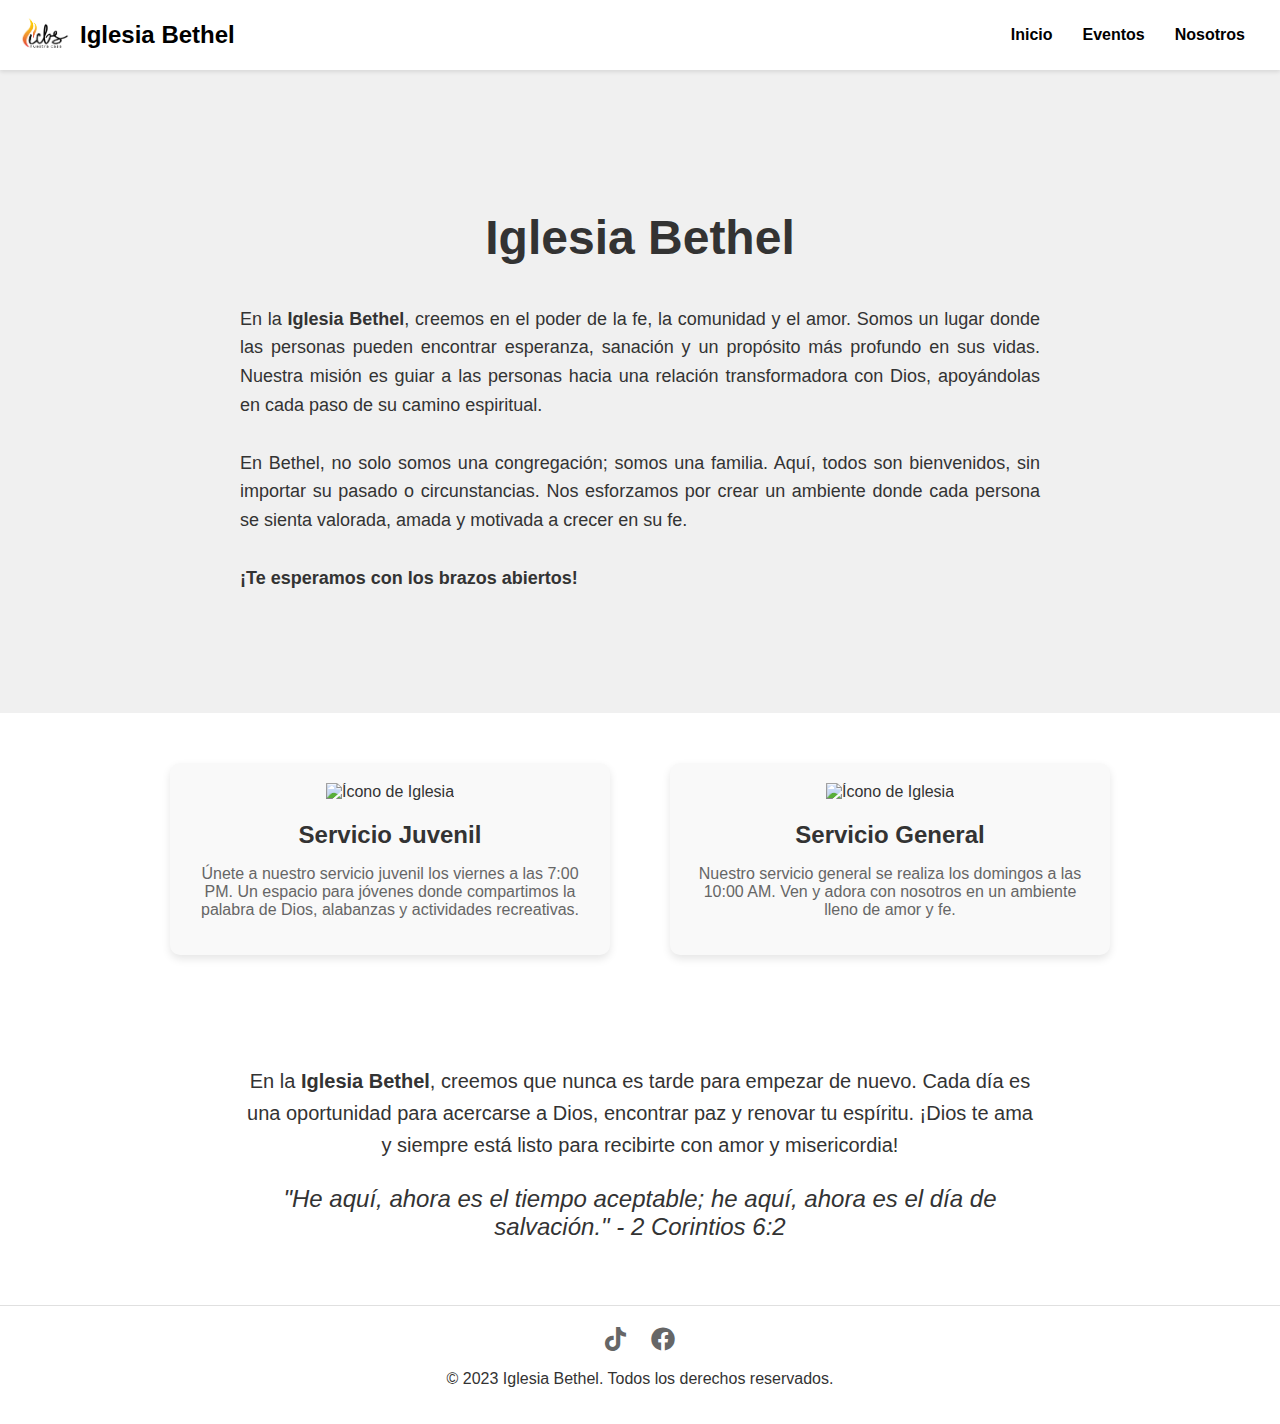
==== index.html @ 3f01269f "Add files via upload" ====
<!DOCTYPE html>
<html lang="es">
<head>
    <meta charset="UTF-8">
    <meta name="viewport" content="width=device-width, initial-scale=1.0">
    <title>Iglesia Bethel</title>
    <link rel="stylesheet" href="style.css">
    <!-- Iconos de redes sociales y hamburguesa -->
    <link rel="stylesheet" href="https://cdnjs.cloudflare.com/ajax/libs/font-awesome/6.0.0/css/all.min.css">
</head>
<body>
    <!-- Encabezado -->
    <header>
        <div class="logo-container">
            <img src="LOGO-SABANAGRANDE.png" alt="Logo Iglesia Bethel" class="logo">
            <h1>Iglesia Bethel</h1>
        </div>
        <!-- Ícono de hamburguesa para móviles -->
        <div class="hamburger" id="hamburger">
            <i class="fas fa-bars"></i>
        </div>
        <!-- Menú -->
        <nav id="nav-menu">
            <ul>
                <li><a href="#inicio">Inicio</a></li>
                <li><a href="#eventos">Eventos</a></li>
                <li><a href="#nosotros">Nosotros</a></li>
            </ul>
        </nav>
    </header>

    <!-- Sección de Inicio -->
    <section id="inicio" class="hero">
        <h2 class="animated-title">Iglesia Bethel</h2>
        <p class="inspirational-text">
            En la <strong>Iglesia Bethel</strong>, creemos en el poder de la fe, la comunidad y el amor. Somos un lugar donde las personas pueden encontrar esperanza, sanación y un propósito más profundo en sus vidas. Nuestra misión es guiar a las personas hacia una relación transformadora con Dios, apoyándolas en cada paso de su camino espiritual.
            <br><br>
            En Bethel, no solo somos una congregación; somos una familia. Aquí, todos son bienvenidos, sin importar su pasado o circunstancias. Nos esforzamos por crear un ambiente donde cada persona se sienta valorada, amada y motivada a crecer en su fe.
            <br><br>
            <strong>¡Te esperamos con los brazos abiertos!</strong>
        </p>
    </section>

    <!-- Sección de Servicios -->
    <section id="servicios">
        <div class="service-box">
            <div class="service">
                <img src="https://cdn-icons-png.flaticon.com/512/619/619153.png" alt="Ícono de Iglesia" class="service-icon">
                <h3>Servicio Juvenil</h3>
                <p>Únete a nuestro servicio juvenil los viernes a las 7:00 PM. Un espacio para jóvenes donde compartimos la palabra de Dios, alabanzas y actividades recreativas.</p>
            </div>
            <div class="service">
                <img src="https://cdn-icons-png.flaticon.com/512/619/619153.png" alt="Ícono de Iglesia" class="service-icon">
                <h3>Servicio General</h3>
                <p>Nuestro servicio general se realiza los domingos a las 10:00 AM. Ven y adora con nosotros en un ambiente lleno de amor y fe.</p>
            </div>
        </div>
    </section>

    <!-- Sección de Mensaje y Versículo -->
    <section id="mensaje-versiculo">
        <div class="message-container">
            <p class="beautiful-message">
                En la <strong>Iglesia Bethel</strong>, creemos que nunca es tarde para empezar de nuevo. Cada día es una oportunidad para acercarse a Dios, encontrar paz y renovar tu espíritu. ¡Dios te ama y siempre está listo para recibirte con amor y misericordia!
            </p>
            <p class="bible-verse">
                "He aquí, ahora es el tiempo aceptable; he aquí, ahora es el día de salvación." - 2 Corintios 6:2
            </p>
        </div>
    </section>

    <!-- Pie de Página -->
    <footer>
        <div class="social-icons">
            <a href="https://tiktok.com" target="_blank"><i class="fab fa-tiktok"></i></a>
            <a href="https://facebook.com" target="_blank"><i class="fab fa-facebook"></i></a>
        </div>
        <p>&copy; 2023 Iglesia Bethel. Todos los derechos reservados.</p>
    </footer>

    <script src="script.js"></script>
</body>
</html>
---- style.css ----
/* Estilos generales */
body {
    font-family: Arial, sans-serif;
    margin: 0;
    padding: 0;
    background-color: #ffffff; /* Fondo blanco */
    color: #333;
}

header {
    background-color: #ffffff;
    color: #000;
    padding: 10px 20px;
    display: flex;
    justify-content: space-between;
    align-items: center;
    box-shadow: 0 2px 4px rgba(0, 0, 0, 0.1);
    position: relative;
}

.logo-container {
    display: flex;
    align-items: center;
}

.logo {
    width: 50px;
    height: 50px;
    margin-right: 10px;
}

header h1 {
    font-size: 24px;
    margin: 0;
}

/* Menú hamburguesa */
.hamburger {
    display: none; /* Oculto por defecto */
    font-size: 24px;
    cursor: pointer;
}

nav ul {
    list-style: none;
    padding: 0;
    margin: 0;
    display: flex;
}

nav ul li {
    margin: 0 15px;
}

nav ul li a {
    color: #000;
    text-decoration: none;
    font-weight: bold;
}

.hero {
    text-align: center;
    padding: 100px 20px;
    background-color: #f0f0f0; /* Fondo gris claro */
    color: #333;
}

.animated-title {
    font-size: 48px;
    animation: fadeIn 2s ease-in-out;
}

@keyframes fadeIn {
    from {
        opacity: 0;
        transform: translateY(-20px);
    }
    to {
        opacity: 1;
        transform: translateY(0);
    }
}

.inspirational-text {
    font-size: 18px;
    line-height: 1.6;
    max-width: 800px;
    margin: 20px auto;
    padding: 0 20px;
    color: #333;
    text-align: justify;
}

#servicios {
    padding: 40px 20px;
    background-color: #ffffff;
}

.service-box {
    display: flex;
    justify-content: space-around;
    max-width: 1000px;
    margin: 0 auto;
    flex-wrap: wrap; /* Para que los servicios se ajusten en pantallas pequeñas */
}

.service {
    text-align: center;
    max-width: 400px;
    background-color: #f9f9f9; /* Fondo más claro */
    padding: 20px;
    border-radius: 10px;
    box-shadow: 0 4px 8px rgba(0, 0, 0, 0.1);
    margin: 10px;
    flex: 1 1 300px; /* Flexbox para hacerlo responsive */
}

.service-icon {
    width: 80px;
    height: 80px;
    margin-bottom: 10px;
}

.service h3 {
    font-size: 24px;
    margin: 10px 0;
}

.service p {
    font-size: 16px;
    color: #666;
}

#mensaje-versiculo {
    text-align: center;
    padding: 40px 20px;
    background-color: #ffffff; /* Fondo blanco */
}

.message-container {
    max-width: 800px;
    margin: 0 auto;
}

.beautiful-message {
    font-size: 20px;
    line-height: 1.6;
    color: #333;
    margin-bottom: 20px;
}

.bible-verse {
    font-size: 24px;
    font-style: italic;
    color: #333; /* Color gris oscuro */
}

footer {
    background-color: #ffffff; /* Fondo blanco */
    color: #333;
    text-align: center;
    padding: 20px 0;
    border-top: 1px solid #e0e0e0; /* Borde superior */
}

.social-icons {
    margin-bottom: 10px;
}

.social-icons a {
    color: #666; /* Color gris para los íconos */
    font-size: 24px;
    margin: 0 10px;
    transition: color 0.3s ease;
}

.social-icons a:hover {
    color: #000; /* Color negro al pasar el mouse */
}

/* Media Queries para Responsive Design */
@media (max-width: 768px) {
    .hamburger {
        display: block; /* Mostrar ícono de hamburguesa */
    }

    nav {
        display: none; /* Ocultar menú por defecto en móviles */
        position: absolute;
        top: 100%;
        left: 0;
        width: 100%;
        background-color: #ffffff;
        box-shadow: 0 4px 8px rgba(0, 0, 0, 0.1);
    }

    nav.active {
        display: block; /* Mostrar menú cuando está activo */
    }

    nav ul {
        flex-direction: column;
    }

    nav ul li {
        margin: 10px 0;
        text-align: center;
    }

    .hero {
        padding: 60px 20px;
    }

    .animated-title {
        font-size: 36px;
    }

    .inspir
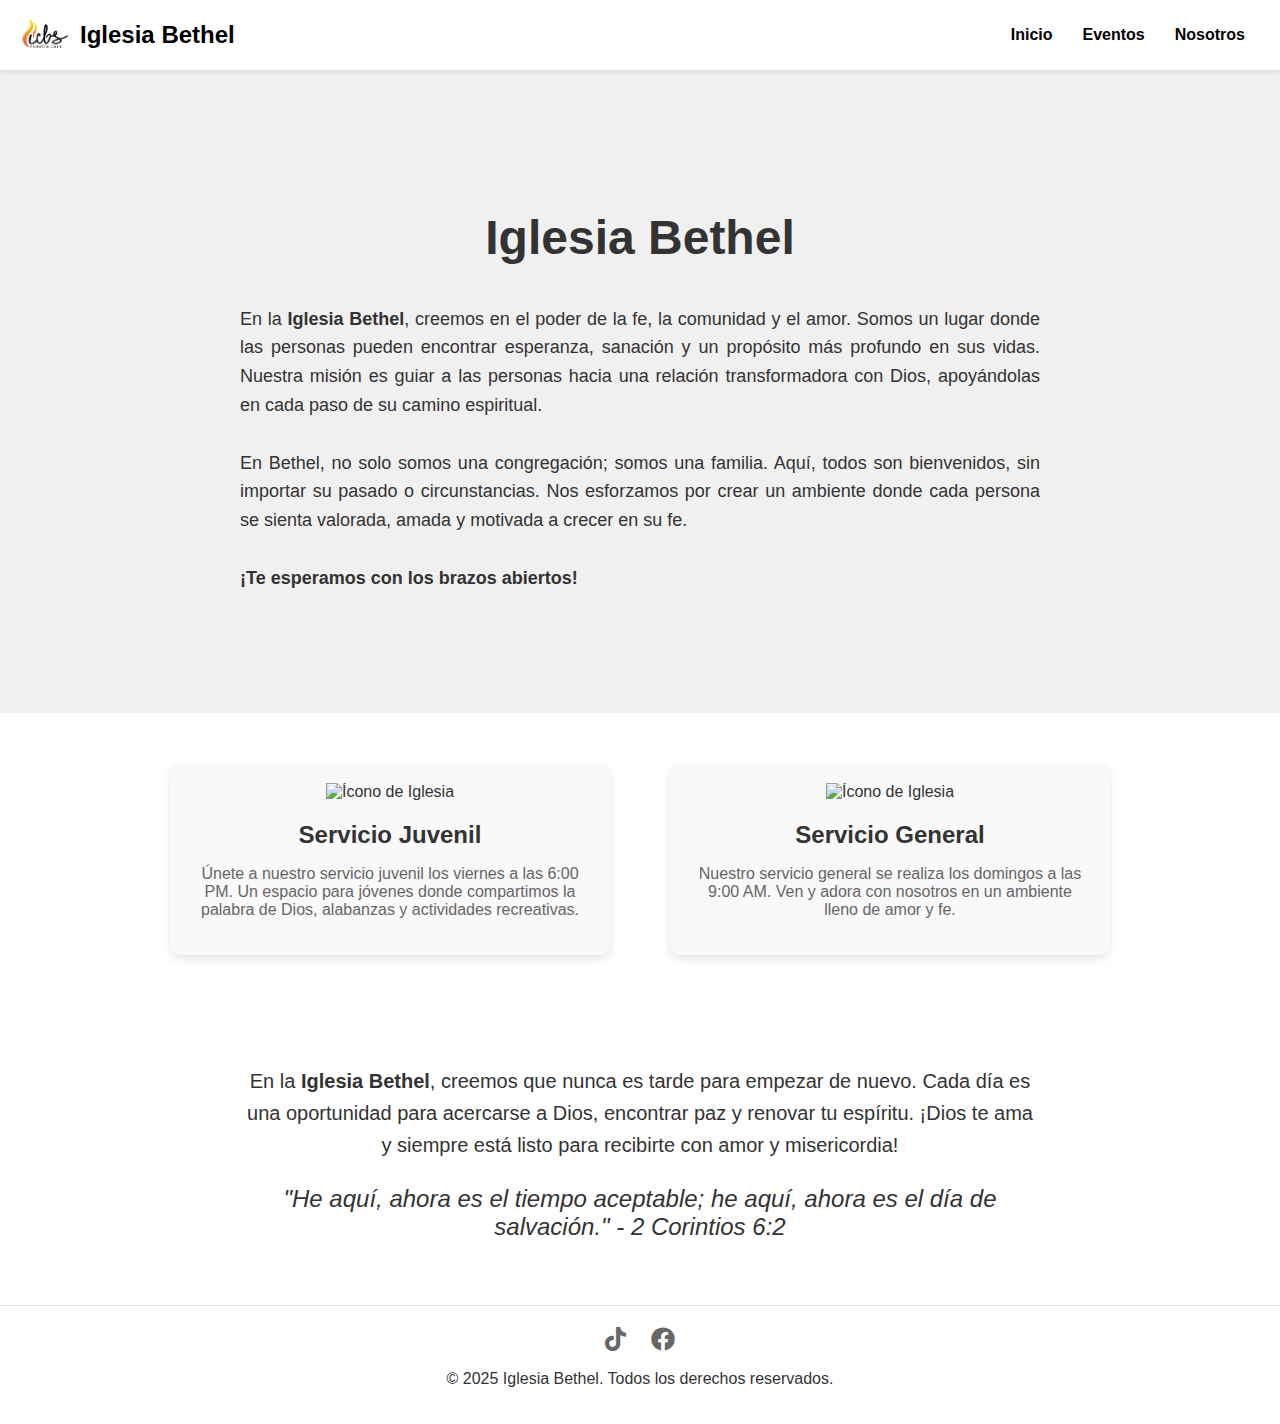
==== commit 32c15a41: "Add files via upload" ====
--- a/index.html
+++ b/index.html
@@ -47,12 +47,12 @@
             <div class="service">
                 <img src="https://cdn-icons-png.flaticon.com/512/619/619153.png" alt="Ícono de Iglesia" class="service-icon">
                 <h3>Servicio Juvenil</h3>
-                <p>Únete a nuestro servicio juvenil los viernes a las 7:00 PM. Un espacio para jóvenes donde compartimos la palabra de Dios, alabanzas y actividades recreativas.</p>
+                <p>Únete a nuestro servicio juvenil los viernes a las 6:00 PM. Un espacio para jóvenes donde compartimos la palabra de Dios, alabanzas y actividades recreativas.</p>
             </div>
             <div class="service">
                 <img src="https://cdn-icons-png.flaticon.com/512/619/619153.png" alt="Ícono de Iglesia" class="service-icon">
                 <h3>Servicio General</h3>
-                <p>Nuestro servicio general se realiza los domingos a las 10:00 AM. Ven y adora con nosotros en un ambiente lleno de amor y fe.</p>
+                <p>Nuestro servicio general se realiza los domingos a las 9:00 AM. Ven y adora con nosotros en un ambiente lleno de amor y fe.</p>
             </div>
         </div>
     </section>
@@ -75,7 +75,7 @@
             <a href="https://tiktok.com" target="_blank"><i class="fab fa-tiktok"></i></a>
             <a href="https://facebook.com" target="_blank"><i class="fab fa-facebook"></i></a>
         </div>
-        <p>&copy; 2023 Iglesia Bethel. Todos los derechos reservados.</p>
+        <p>&copy; 2025 Iglesia Bethel. Todos los derechos reservados.</p>
     </footer>
 
     <script src="script.js"></script>
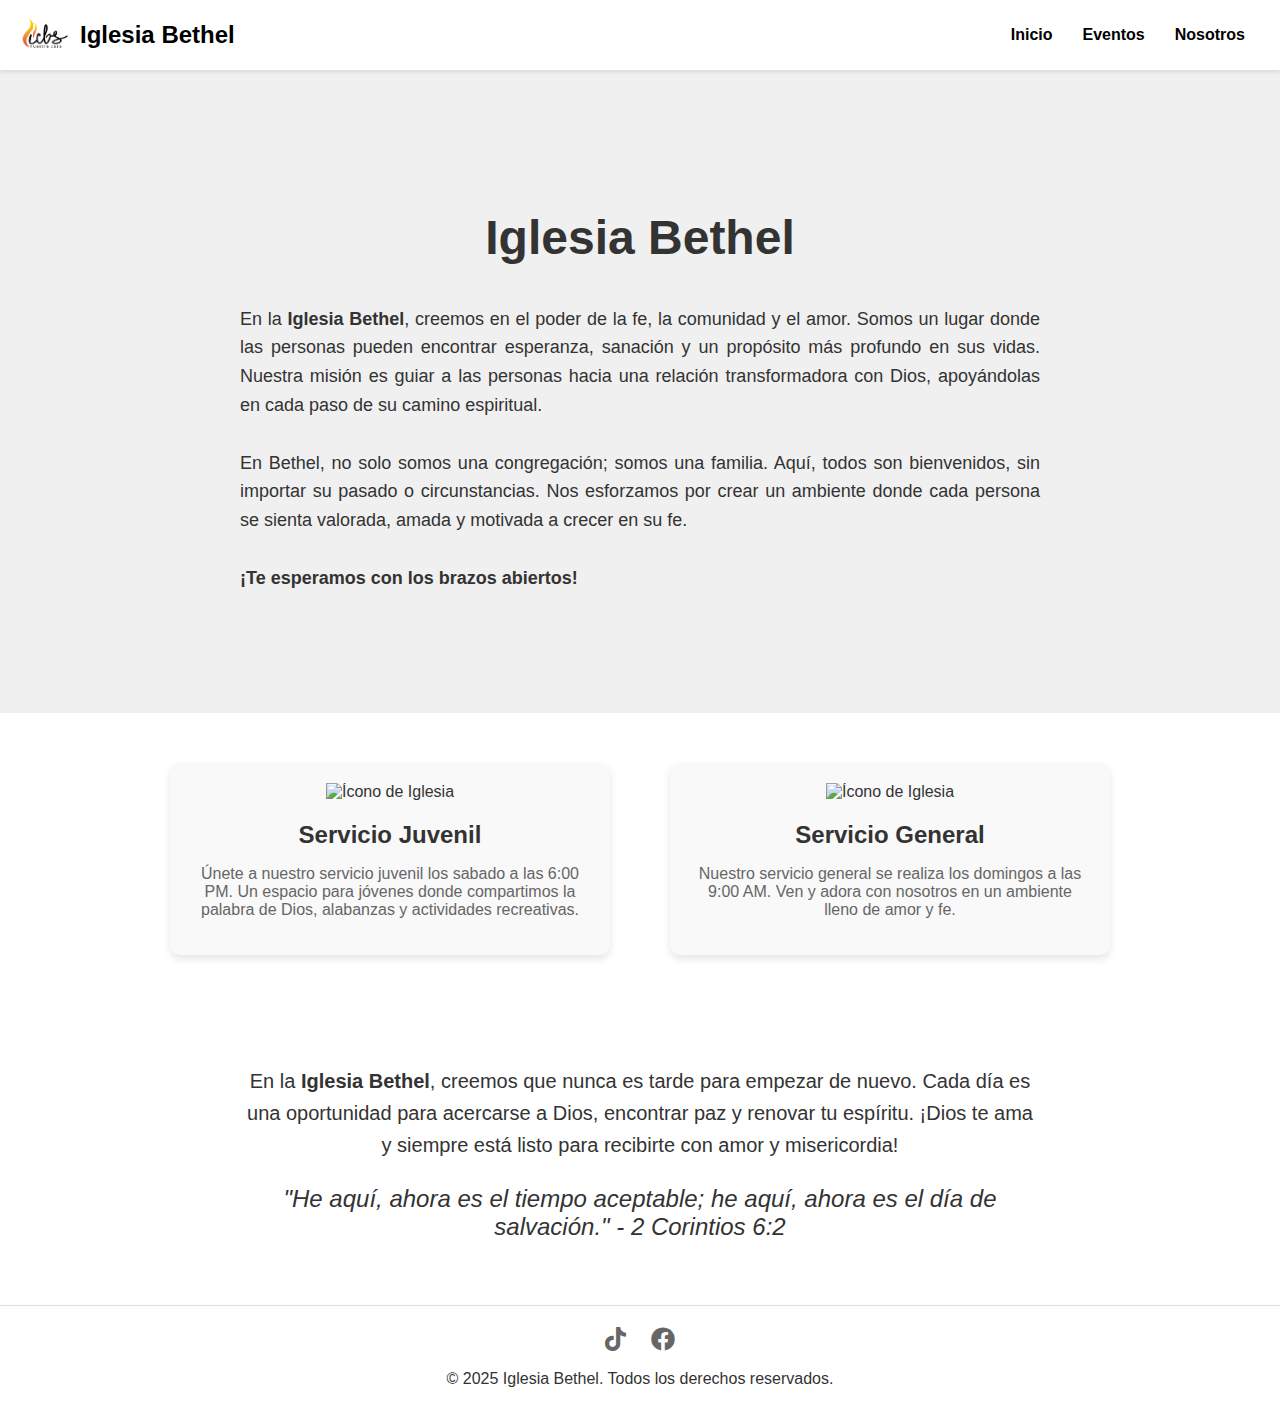
==== commit 57416995: "Add files via upload" ====
--- a/index.html
+++ b/index.html
@@ -47,7 +47,7 @@
             <div class="service">
                 <img src="https://cdn-icons-png.flaticon.com/512/619/619153.png" alt="Ícono de Iglesia" class="service-icon">
                 <h3>Servicio Juvenil</h3>
-                <p>Únete a nuestro servicio juvenil los viernes a las 6:00 PM. Un espacio para jóvenes donde compartimos la palabra de Dios, alabanzas y actividades recreativas.</p>
+                <p>Únete a nuestro servicio juvenil los sabado a las 6:00 PM. Un espacio para jóvenes donde compartimos la palabra de Dios, alabanzas y actividades recreativas.</p>
             </div>
             <div class="service">
                 <img src="https://cdn-icons-png.flaticon.com/512/619/619153.png" alt="Ícono de Iglesia" class="service-icon">
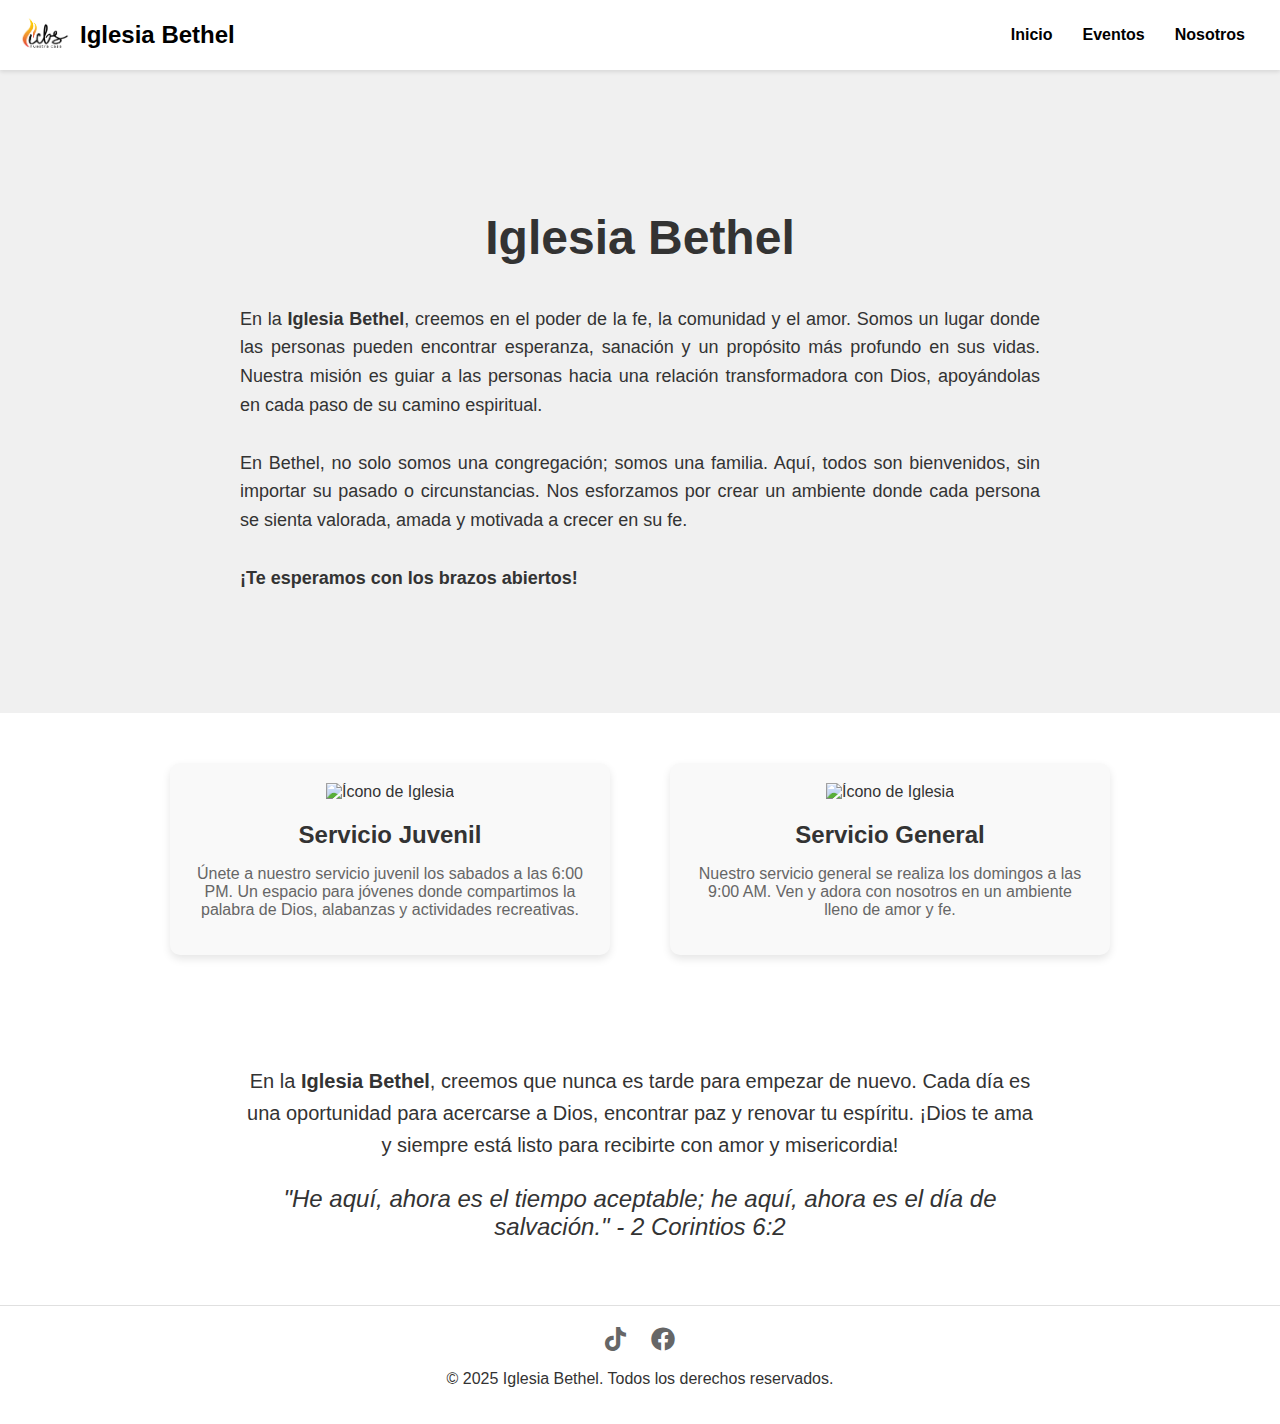
==== commit d832190a: "Add files via upload" ====
--- a/index.html
+++ b/index.html
@@ -47,7 +47,7 @@
             <div class="service">
                 <img src="https://cdn-icons-png.flaticon.com/512/619/619153.png" alt="Ícono de Iglesia" class="service-icon">
                 <h3>Servicio Juvenil</h3>
-                <p>Únete a nuestro servicio juvenil los sabado a las 6:00 PM. Un espacio para jóvenes donde compartimos la palabra de Dios, alabanzas y actividades recreativas.</p>
+                <p>Únete a nuestro servicio juvenil los sabados a las 6:00 PM. Un espacio para jóvenes donde compartimos la palabra de Dios, alabanzas y actividades recreativas.</p>
             </div>
             <div class="service">
                 <img src="https://cdn-icons-png.flaticon.com/512/619/619153.png" alt="Ícono de Iglesia" class="service-icon">
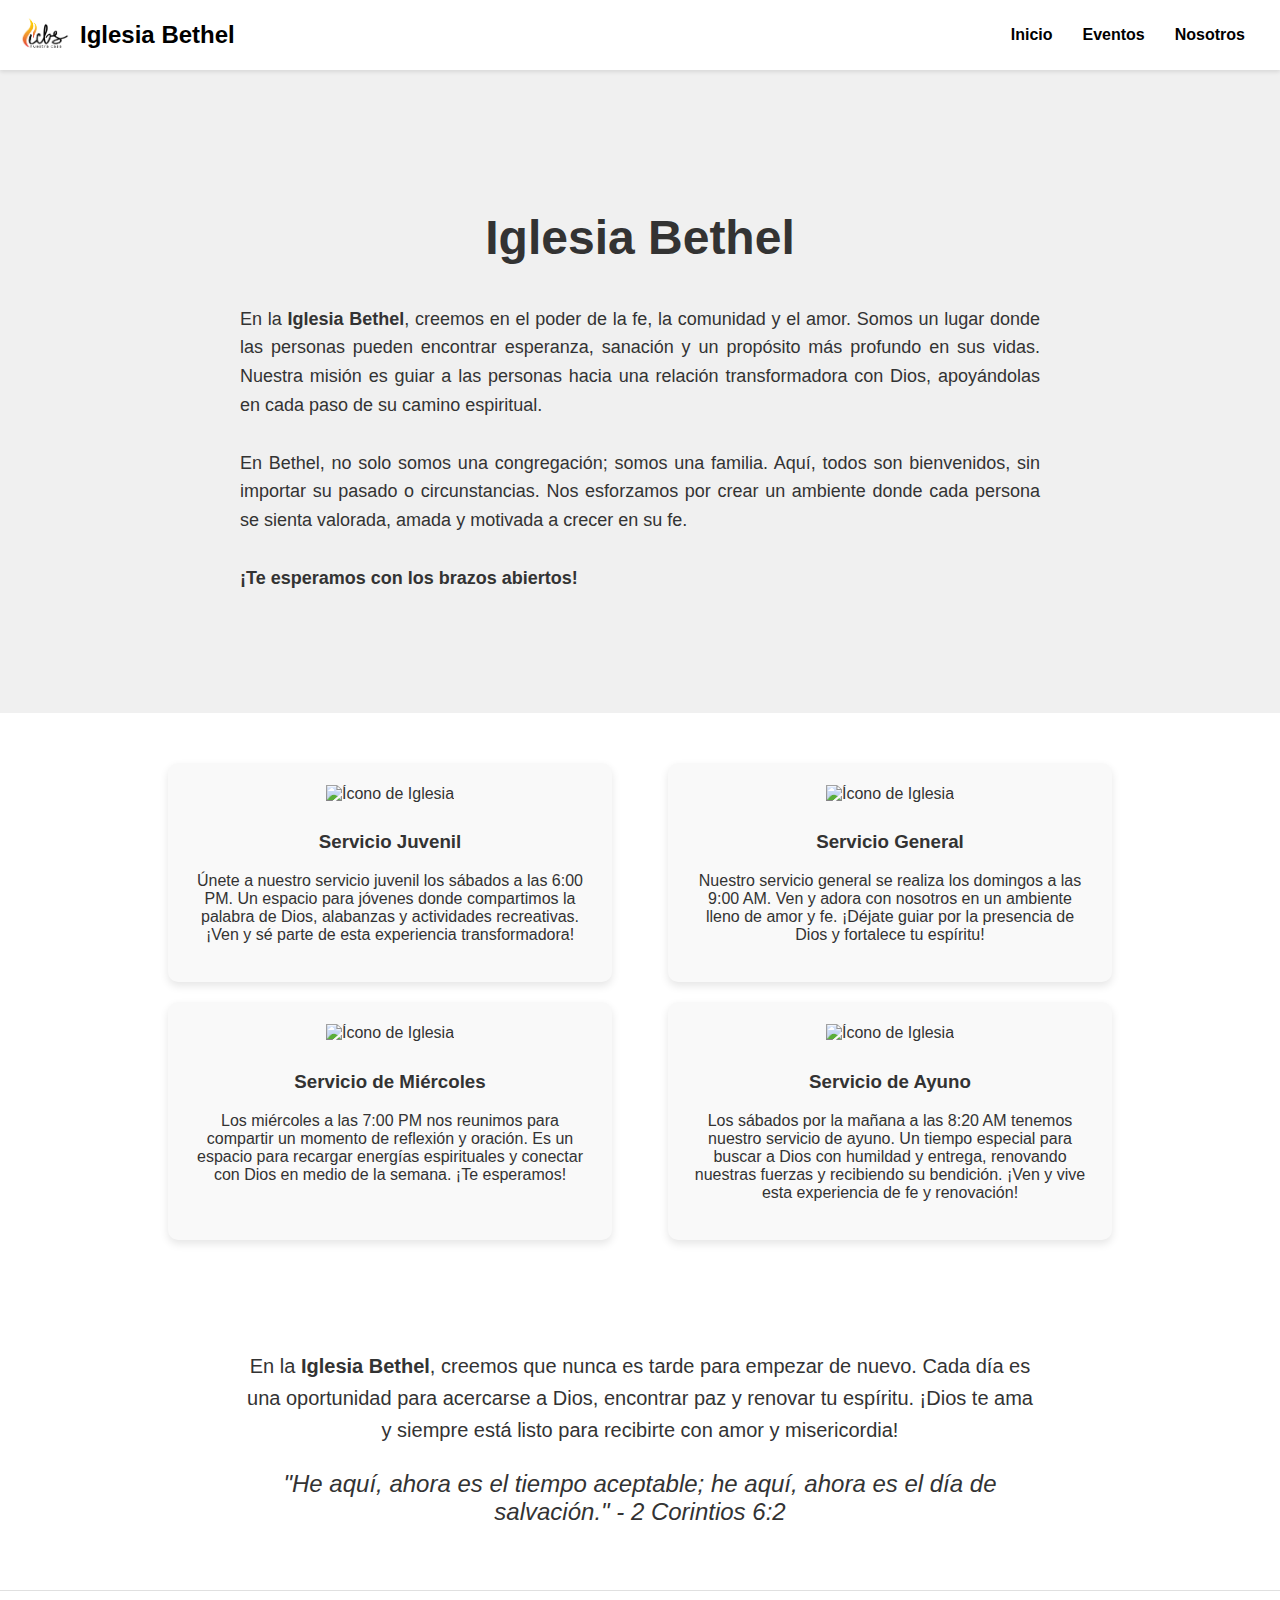
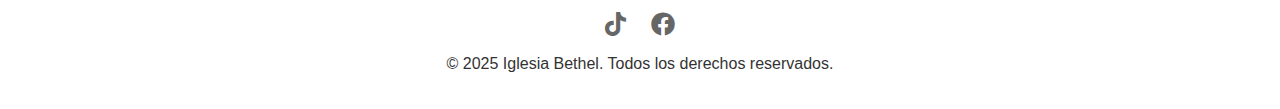
==== commit 5e392108: "Add files via upload" ====
--- a/index.html
+++ b/index.html
@@ -41,21 +41,31 @@
         </p>
     </section>
 
-    <!-- Sección de Servicios -->
-    <section id="servicios">
-        <div class="service-box">
-            <div class="service">
-                <img src="https://cdn-icons-png.flaticon.com/512/619/619153.png" alt="Ícono de Iglesia" class="service-icon">
-                <h3>Servicio Juvenil</h3>
-                <p>Únete a nuestro servicio juvenil los sabados a las 6:00 PM. Un espacio para jóvenes donde compartimos la palabra de Dios, alabanzas y actividades recreativas.</p>
-            </div>
-            <div class="service">
-                <img src="https://cdn-icons-png.flaticon.com/512/619/619153.png" alt="Ícono de Iglesia" class="service-icon">
-                <h3>Servicio General</h3>
-                <p>Nuestro servicio general se realiza los domingos a las 9:00 AM. Ven y adora con nosotros en un ambiente lleno de amor y fe.</p>
-            </div>
+   <!-- Sección de Servicios -->
+<section id="servicios">
+    <div class="service-box">
+        <div class="service">
+            <img src="https://cdn-icons-png.flaticon.com/512/619/619153.png" alt="Ícono de Iglesia" class="service-icon">
+            <h3>Servicio Juvenil</h3>
+            <p>Únete a nuestro servicio juvenil los sábados a las 6:00 PM. Un espacio para jóvenes donde compartimos la palabra de Dios, alabanzas y actividades recreativas. ¡Ven y sé parte de esta experiencia transformadora!</p>
         </div>
-    </section>
+        <div class="service">
+            <img src="https://cdn-icons-png.flaticon.com/512/619/619153.png" alt="Ícono de Iglesia" class="service-icon">
+            <h3>Servicio General</h3>
+            <p>Nuestro servicio general se realiza los domingos a las 9:00 AM. Ven y adora con nosotros en un ambiente lleno de amor y fe. ¡Déjate guiar por la presencia de Dios y fortalece tu espíritu!</p>
+        </div>
+        <div class="service">
+            <img src="https://cdn-icons-png.flaticon.com/512/619/619153.png" alt="Ícono de Iglesia" class="service-icon">
+            <h3>Servicio de Miércoles</h3>
+            <p>Los miércoles a las 7:00 PM nos reunimos para compartir un momento de reflexión y oración. Es un espacio para recargar energías espirituales y conectar con Dios en medio de la semana. ¡Te esperamos!</p>
+        </div>
+        <div class="service">
+            <img src="https://cdn-icons-png.flaticon.com/512/619/619153.png" alt="Ícono de Iglesia" class="service-icon">
+            <h3>Servicio de Ayuno</h3>
+            <p>Los sábados por la mañana a las 8:20 AM tenemos nuestro servicio de ayuno. Un tiempo especial para buscar a Dios con humildad y entrega, renovando nuestras fuerzas y recibiendo su bendición. ¡Ven y vive esta experiencia de fe y renovación!</p>
+        </div>
+    </div>
+</section>
 
     <!-- Sección de Mensaje y Versículo -->
     <section id="mensaje-versiculo">
--- a/style.css
+++ b/style.css
@@ -58,6 +58,7 @@
     font-weight: bold;
 }
 
+/* Sección Hero */
 .hero {
     text-align: center;
     padding: 100px 20px;
@@ -91,6 +92,7 @@
     text-align: justify;
 }
 
+/* Sección de Servicios */
 #servicios {
     padding: 40px 20px;
     background-color: #ffffff;
@@ -113,24 +115,48 @@
     box-shadow: 0 4px 8px rgba(0, 0, 0, 0.1);
     margin: 10px;
     flex: 1 1 300px; /* Flexbox para hacerlo responsive */
-}
-
+    border: 2px solid transparent; /* Borde transparente por defecto */
+    transition: all 0.3s ease; /* Transición suave para animaciones */
+}
+
+/* Bordes dorados al hacer hover */
+.service:hover {
+    border: 2px solid #ffd700; /* Borde dorado */
+    transform: translateY(-10px); /* Efecto de levitación */
+    box-shadow: 0 8px 16px rgba(0, 0, 0, 0.2); /* Sombra más pronunciada */
+}
+
+/* Animación de entrada para los cuadros de servicios */
+@keyframes fadeInUp {
+    from {
+        opacity: 0;
+        transform: translateY(20px);
+    }
+    to {
+        opacity: 1;
+        transform: translateY(0);
+    }
+}
+
+/* Aplicar animación a los cuadros de servicios */
+.service {
+    animation: fadeInUp 0.8s ease-out;
+}
+
+/* Estilos para el ícono de servicio */
 .service-icon {
     width: 80px;
     height: 80px;
     margin-bottom: 10px;
-}
-
-.service h3 {
-    font-size: 24px;
-    margin: 10px 0;
-}
-
-.service p {
-    font-size: 16px;
-    color: #666;
-}
-
+    transition: transform 0.3s ease; /* Animación para el ícono */
+}
+
+/* Efecto de escala en el ícono al hacer hover */
+.service:hover .service-icon {
+    transform: scale(1.1); /* Escalar el ícono */
+}
+
+/* Sección de Mensaje y Versículo */
 #mensaje-versiculo {
     text-align: center;
     padding: 40px 20px;
@@ -155,6 +181,7 @@
     color: #333; /* Color gris oscuro */
 }
 
+/* Pie de página */
 footer {
     background-color: #ffffff; /* Fondo blanco */
     color: #333;
@@ -180,6 +207,7 @@
 
 /* Media Queries para Responsive Design */
 @media (max-width: 768px) {
+    /* Menú hamburguesa en móviles */
     .hamburger {
         display: block; /* Mostrar ícono de hamburguesa */
     }
@@ -207,12 +235,58 @@
         text-align: center;
     }
 
+    /* Ajustes para la sección Hero */
     .hero {
         padding: 60px 20px;
     }
 
     .animated-title {
-        font-size: 36px;
-    }
-
-    .inspir+        font-size: 36px; /* Título más pequeño en móviles */
+    }
+
+    .inspirational-text {
+        font-size: 16px; /* Texto más pequeño en móviles */
+    }
+
+    /* Ajustes para los servicios */
+    .service {
+        flex: 1 1 100%; /* Ocupar todo el ancho en móviles */
+        margin: 10px 0;
+    }
+
+    /* Ajustes para el mensaje y versículo */
+    .beautiful-message {
+        font-size: 18px;
+    }
+
+    .bible-verse {
+        font-size: 20px;
+    }
+}
+
+@media (max-width: 480px) {
+    /* Ajustes adicionales para pantallas muy pequeñas */
+    .animated-title {
+        font-size: 28px; /* Título aún más pequeño */
+    }
+
+    .inspirational-text {
+        font-size: 14px; /* Texto más pequeño */
+    }
+
+    .service h3 {
+        font-size: 20px; /* Títulos de servicios más pequeños */
+    }
+
+    .service p {
+        font-size: 14px; /* Texto de servicios más pequeño */
+    }
+
+    .beautiful-message {
+        font-size: 16px;
+    }
+
+    .bible-verse {
+        font-size: 18px;
+    }
+}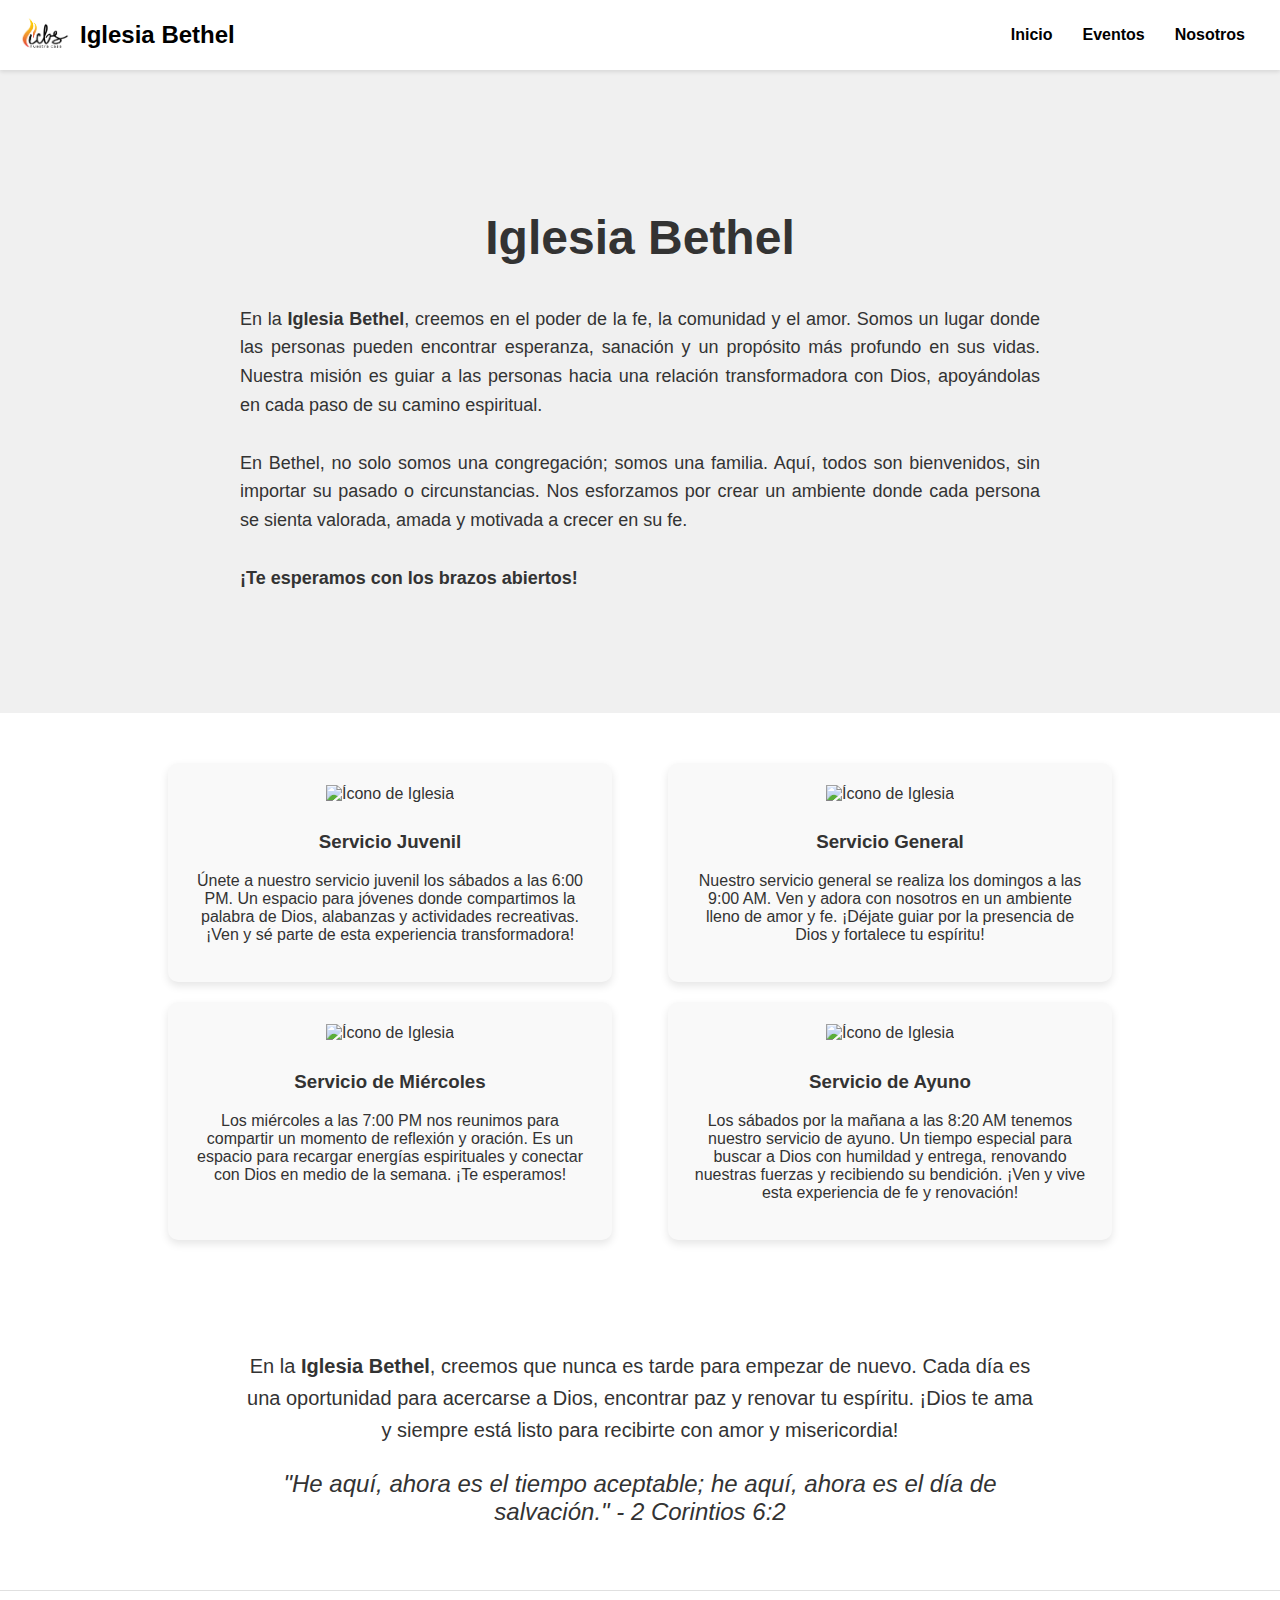
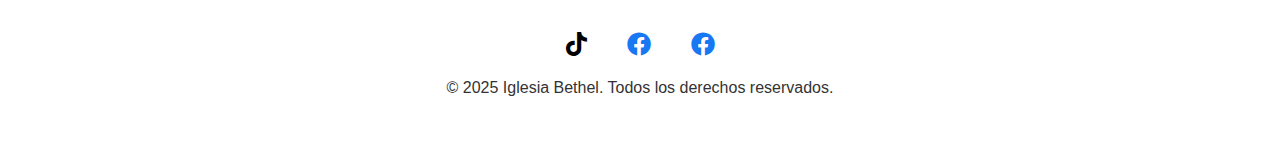
==== commit 4ffeefb9: "Add files via upload" ====
--- a/index.html
+++ b/index.html
@@ -22,9 +22,9 @@
         <!-- Menú -->
         <nav id="nav-menu">
             <ul>
-                <li><a href="#inicio">Inicio</a></li>
-                <li><a href="#eventos">Eventos</a></li>
-                <li><a href="#nosotros">Nosotros</a></li>
+                <li><a href="index.html">Inicio</a></li>
+                <li><a href="Index1.html">Eventos</a></li>
+                <li><a href="index2.html">Nosotros</a></li>
             </ul>
         </nav>
     </header>
@@ -79,11 +79,13 @@
         </div>
     </section>
 
+
     <!-- Pie de Página -->
     <footer>
         <div class="social-icons">
-            <a href="https://tiktok.com" target="_blank"><i class="fab fa-tiktok"></i></a>
-            <a href="https://facebook.com" target="_blank"><i class="fab fa-facebook"></i></a>
+            <a href="https://www.tiktok.com/@icbsjuvenildreamers?_t=ZS-8um473U8QJG&_r=1" target="_blank"><i class="fab fa-tiktok"></i></a>
+            <a href="https://www.facebook.com/share/15k4A4BxZU/?mibextid=wwXIfr" target="_blank"><i class="fab fa-facebook"></i></a>
+            <a href="https://www.facebook.com/share/1665Ab78tM/?mibextid=wwXIfr" target="_blank"><i class="fab fa-facebook"></i></a>
         </div>
         <p>&copy; 2025 Iglesia Bethel. Todos los derechos reservados.</p>
     </footer>
--- a/style.css
+++ b/style.css
@@ -289,4 +289,62 @@
     .bible-verse {
         font-size: 18px;
     }
+}
+
+/* Estilos para el footer */
+footer {
+    background-color: #ffffff; /* Fondo blanco */
+    color: #333;
+    text-align: center;
+    padding: 40px 0; /* Más padding */
+    border-top: 1px solid #e0e0e0; /* Borde superior */
+    position: relative; /* Para posicionar los íconos correctamente */
+}
+
+/* Estilos para el footer */
+footer {
+    background-color: #ffffff; /* Fondo blanco */
+    color: #333;
+    text-align: center;
+    padding: 40px 0; /* Más padding */
+    border-top: 1px solid #e0e0e0; /* Borde superior */
+    position: relative; /* Para posicionar los íconos correctamente */
+}
+
+/* Contenedor de íconos de redes sociales en el footer */
+.social-icons {
+    margin-bottom: 20px; /* Más espacio */
+    display: flex;
+    justify-content: center; /* Centrar los íconos */
+    gap: 20px; /* Espacio entre los íconos */
+}
+
+/* Estilos base para los íconos de redes sociales */
+.social-icons a {
+    background-color: transparent; /* Fondo transparente */
+    color: inherit; /* Hereda el color del ícono */
+    font-size: 24px; /* Tamaño del ícono */
+    text-decoration: none; /* Quita el subrayado */
+    transition: all 0.3s ease;
+}
+
+/* Efecto al hacer hover */
+.social-icons a:hover {
+    transform: scale(1.1); /* Efecto de escala */
+}
+
+/* Colores personalizados para cada red social */
+.social-icons .fa-tiktok {
+    color: #000000; /* Color negro para TikTok */
+}
+
+.social-icons .fa-facebook {
+    color: #1877f2; /* Color azul de Facebook */
+}
+
+/* Ajustes para dispositivos móviles */
+@media (max-width: 768px) {
+    .social-icons a {
+        font-size: 20px; /* Ícono más pequeño */
+    }
 }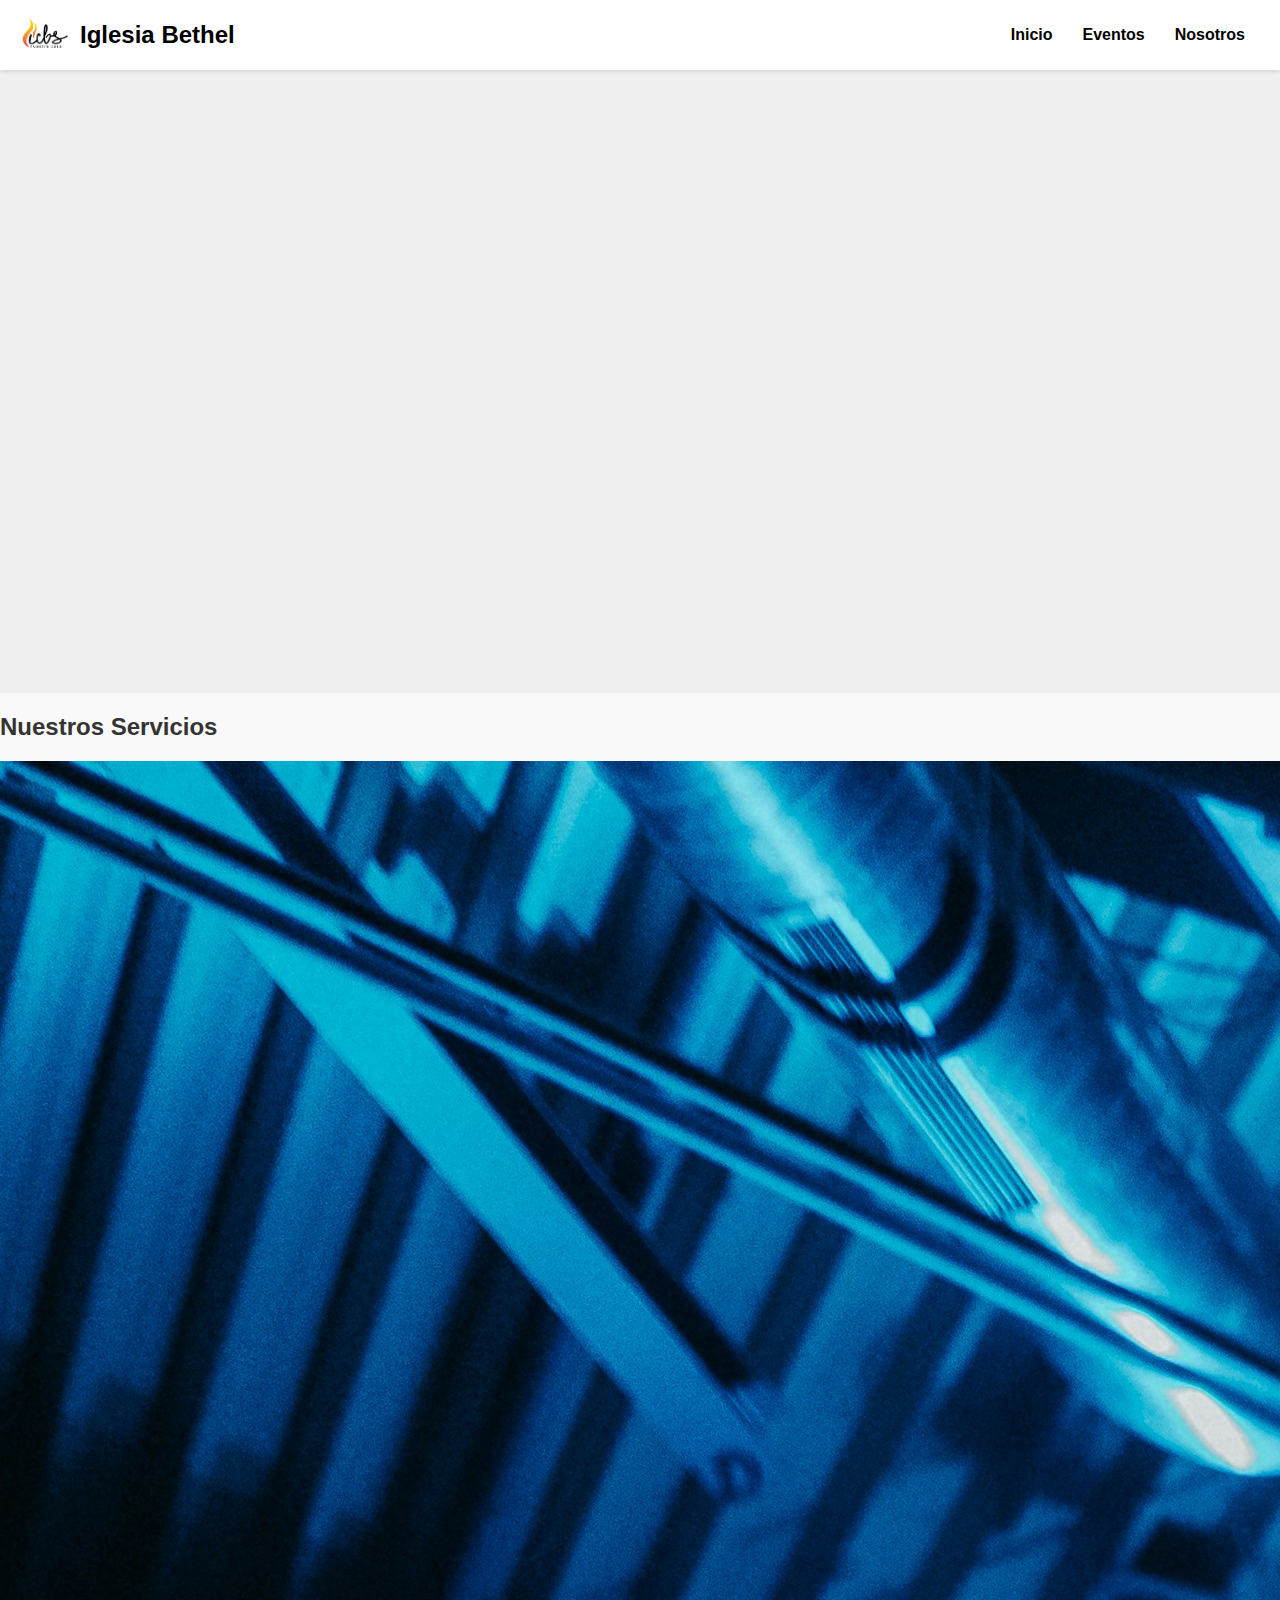
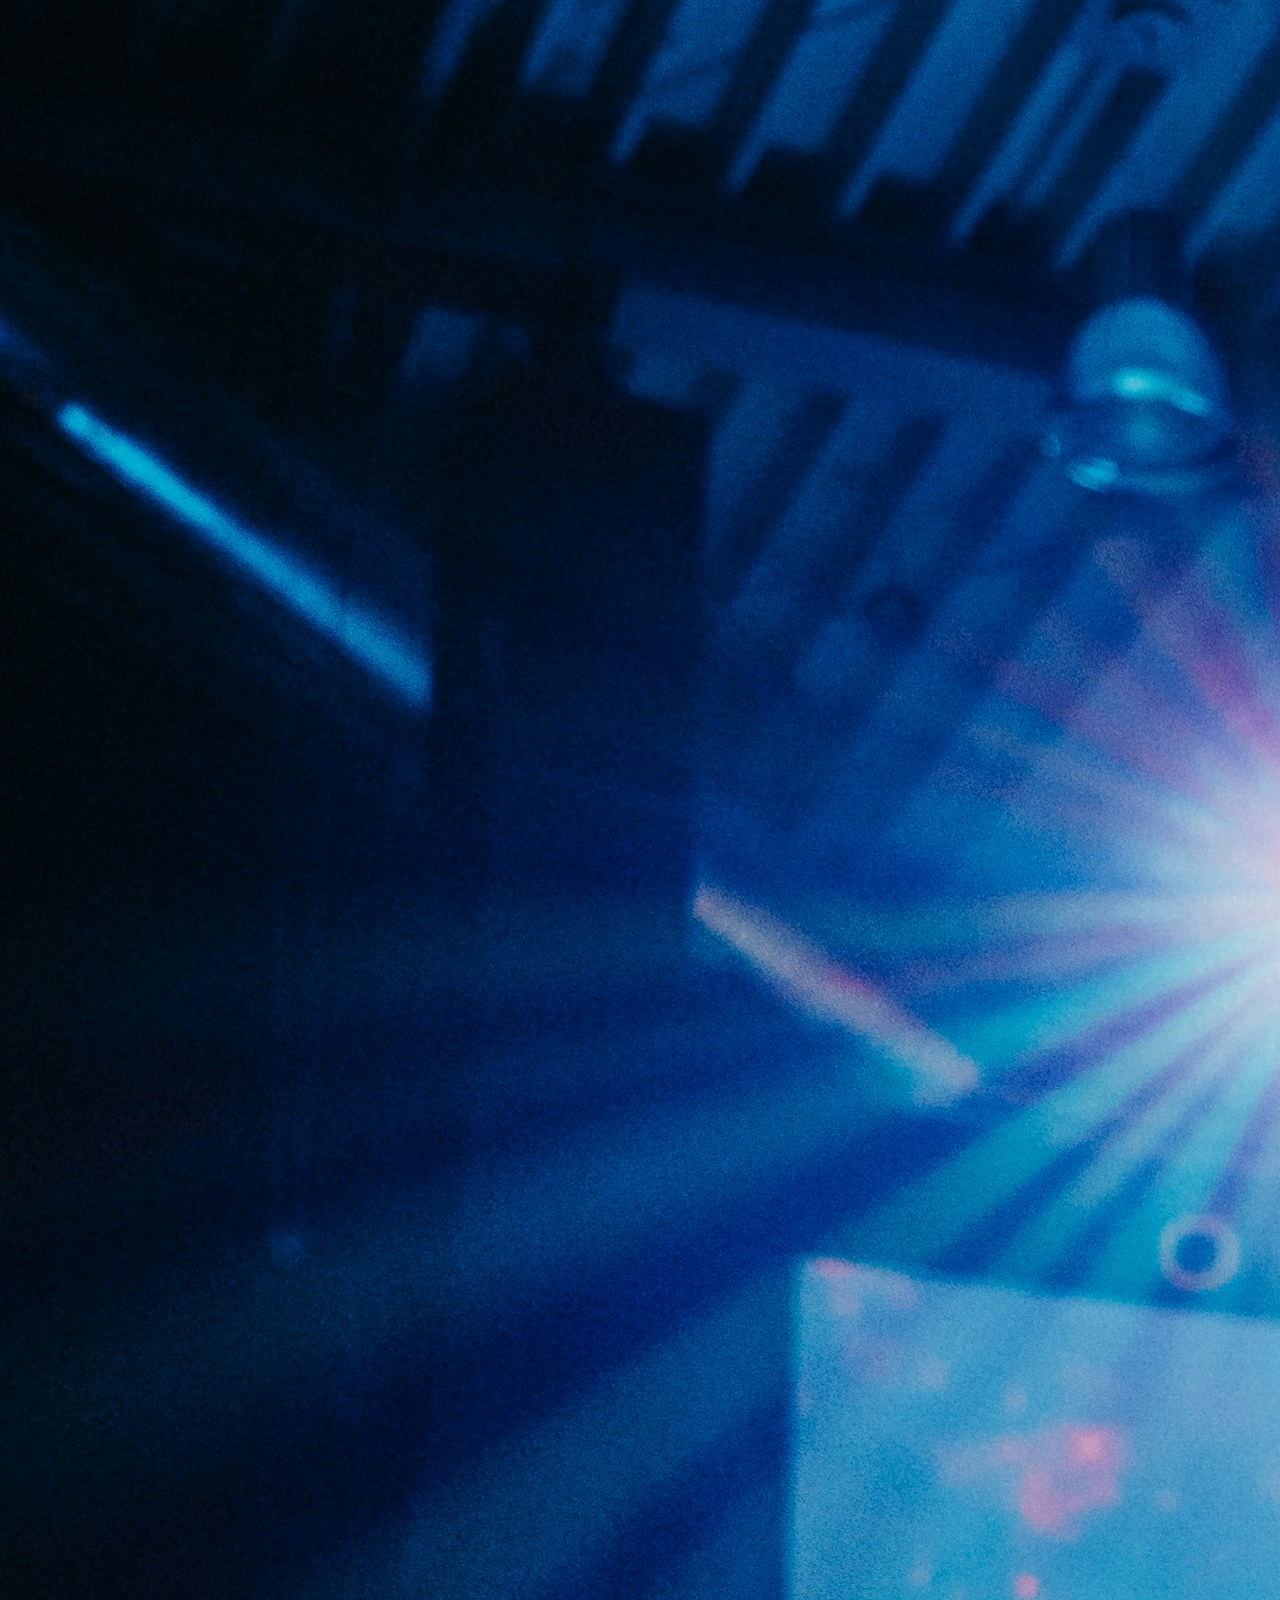
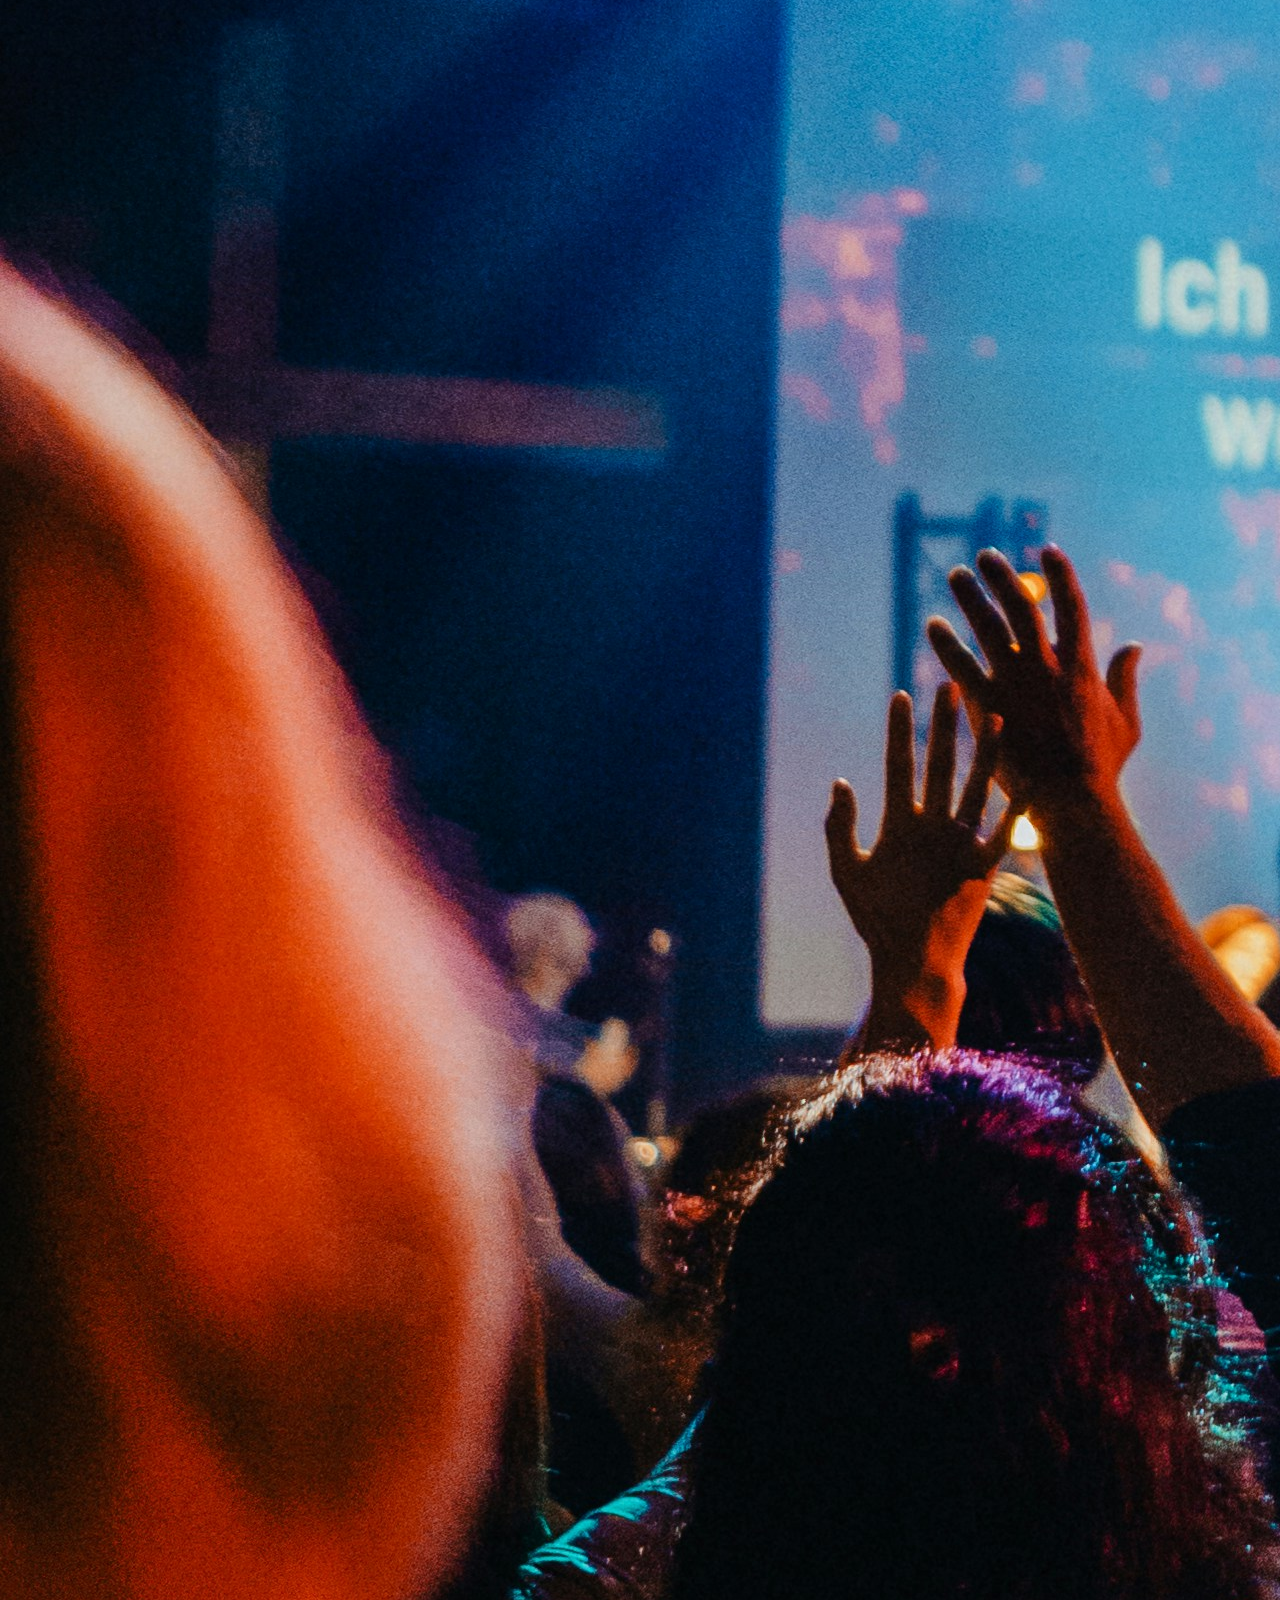
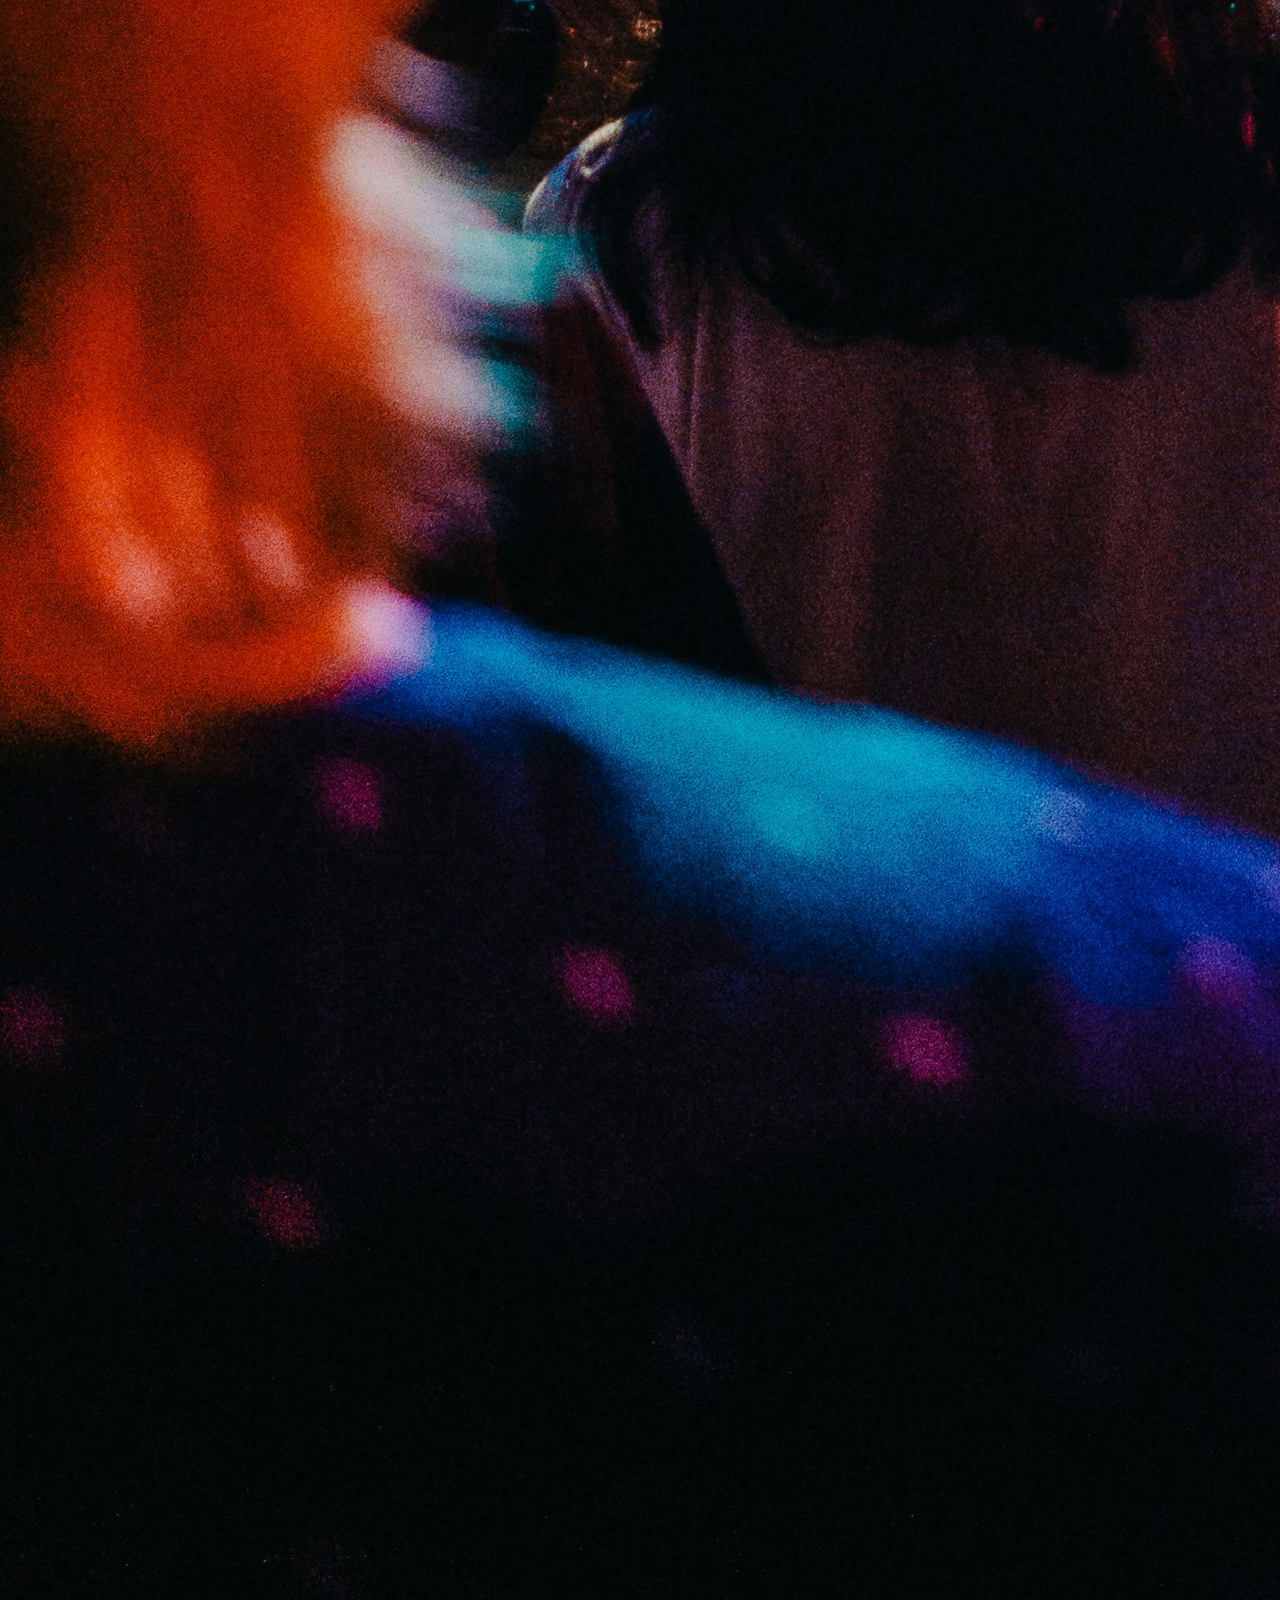
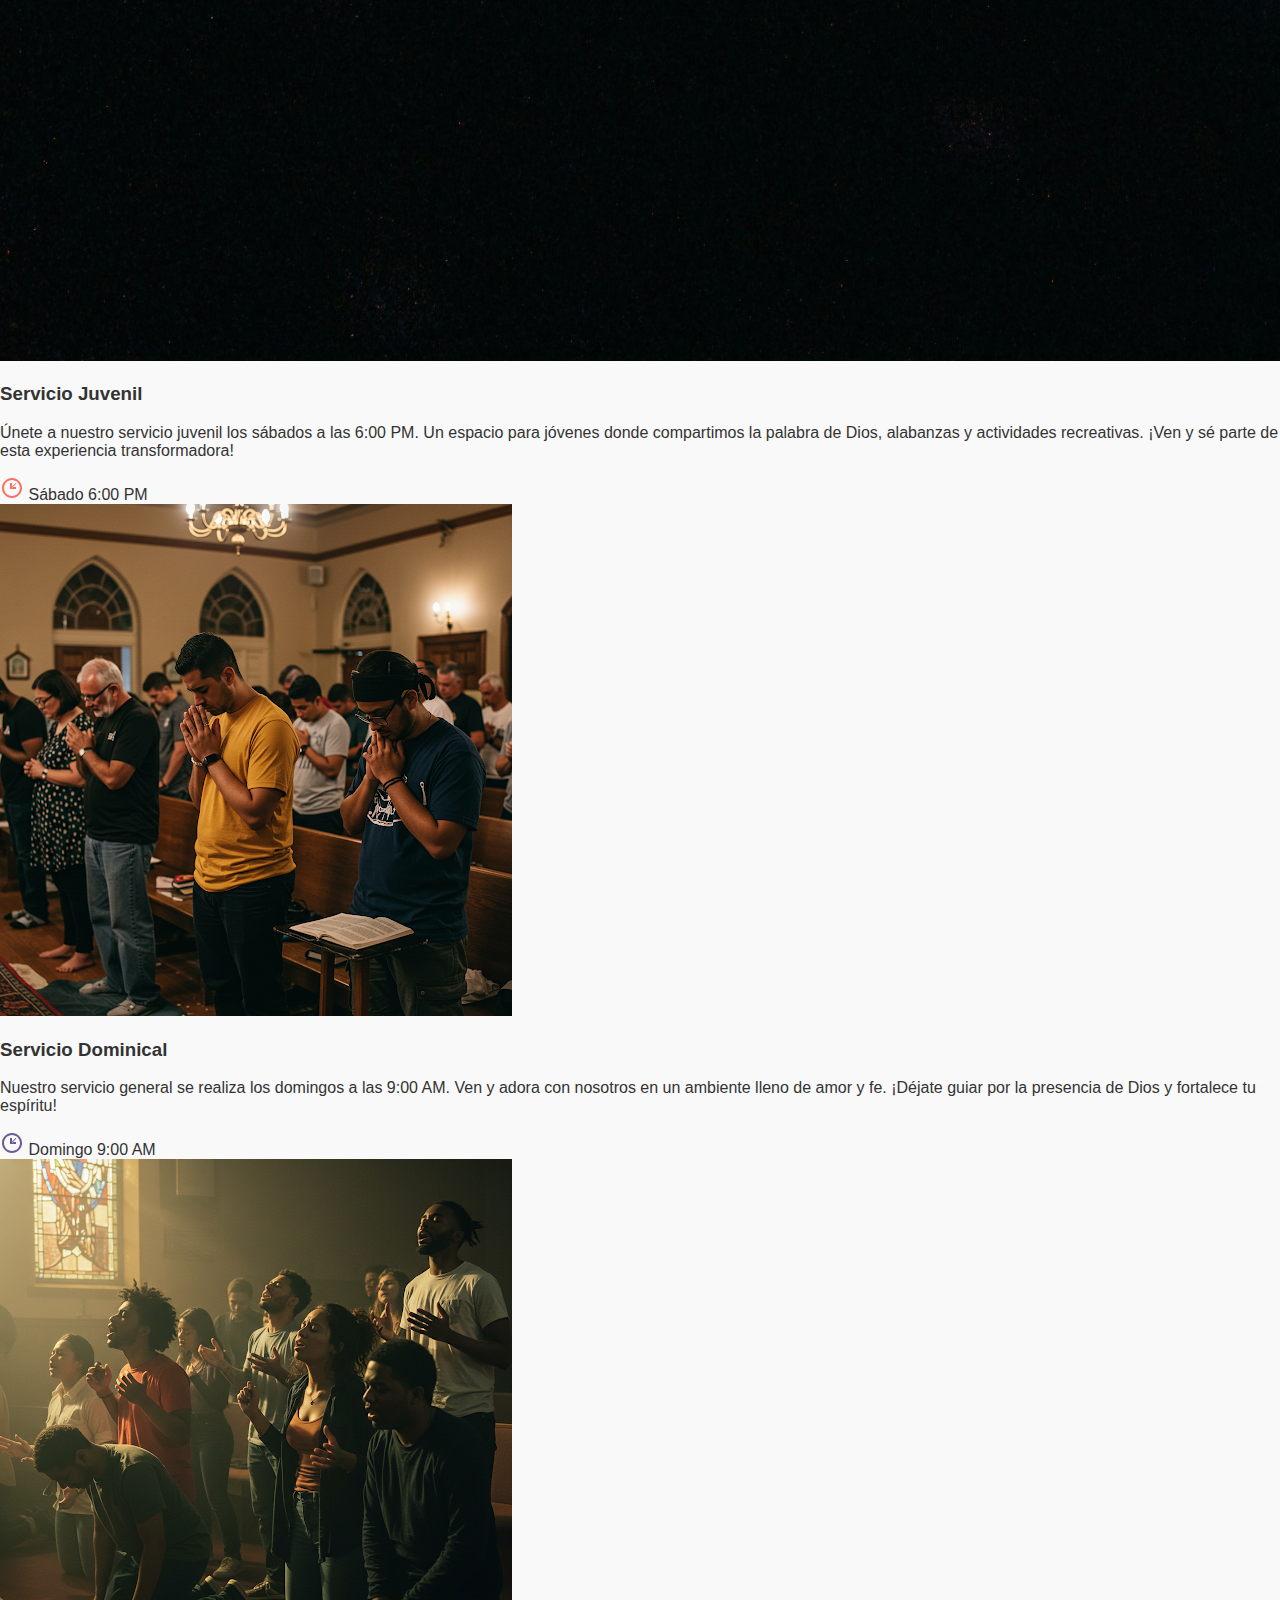
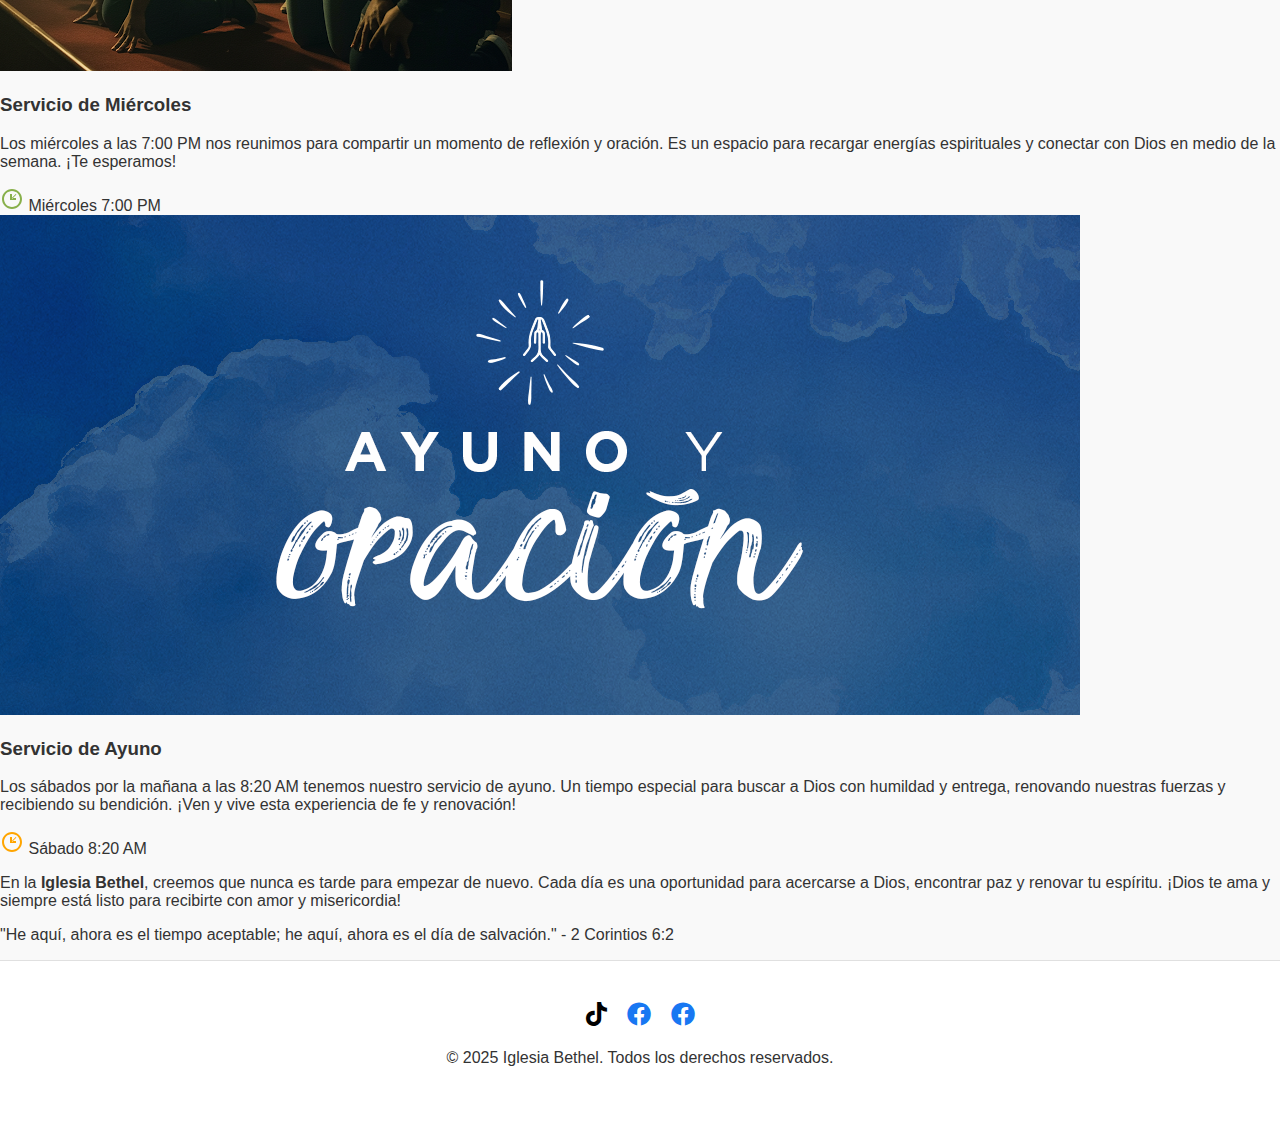
==== commit 6b0f55c0: "Add files via upload" ====
--- a/index.html
+++ b/index.html
@@ -3,14 +3,15 @@
 <head>
     <meta charset="UTF-8">
     <meta name="viewport" content="width=device-width, initial-scale=1.0">
-    <title>Iglesia Bethel</title>
+    <title>Página - Iglesia Bethel</title>
+    <!-- Iconos de FontAwesome -->
+    <link rel="stylesheet" href="https://cdnjs.cloudflare.com/ajax/libs/font-awesome/6.0.0/css/all.min.css">
+    <!-- Estilos personalizados -->
     <link rel="stylesheet" href="style.css">
-    <!-- Iconos de redes sociales y hamburguesa -->
-    <link rel="stylesheet" href="https://cdnjs.cloudflare.com/ajax/libs/font-awesome/6.0.0/css/all.min.css">
 </head>
 <body>
-    <!-- Encabezado -->
-    <header>
+      <!-- Encabezado -->
+      <header>
         <div class="logo-container">
             <img src="LOGO-SABANAGRANDE.png" alt="Logo Iglesia Bethel" class="logo">
             <h1>Iglesia Bethel</h1>
@@ -26,13 +27,19 @@
                 <li><a href="Index1.html">Eventos</a></li>
                 <li><a href="index2.html">Nosotros</a></li>
             </ul>
+            <!-- Imagen dentro del menú (solo para móviles) -->
+            <div class="menu-image">
+                <img src="LOGO-SABANAGRANDE.png" alt="Imagen del menú">
+            </div>
         </nav>
     </header>
 
+    <script src="script.js"></script>
+
     <!-- Sección de Inicio -->
     <section id="inicio" class="hero">
-        <h2 class="animated-title">Iglesia Bethel</h2>
-        <p class="inspirational-text">
+        <h2 class="animated-title" data-aos="fade-down" data-aos-duration="1000">Iglesia Bethel</h2>
+        <p class="inspirational-text" data-aos="fade-up" data-aos-duration="1000" data-aos-delay="200">
             En la <strong>Iglesia Bethel</strong>, creemos en el poder de la fe, la comunidad y el amor. Somos un lugar donde las personas pueden encontrar esperanza, sanación y un propósito más profundo en sus vidas. Nuestra misión es guiar a las personas hacia una relación transformadora con Dios, apoyándolas en cada paso de su camino espiritual.
             <br><br>
             En Bethel, no solo somos una congregación; somos una familia. Aquí, todos son bienvenidos, sin importar su pasado o circunstancias. Nos esforzamos por crear un ambiente donde cada persona se sienta valorada, amada y motivada a crecer en su fe.
@@ -41,35 +48,89 @@
         </p>
     </section>
 
-   <!-- Sección de Servicios -->
+<!-- Sección de Servicios -->
 <section id="servicios">
+    <div class="service-title-container">
+        <h2>Nuestros Servicios</h2>
+    </div>
     <div class="service-box">
-        <div class="service">
-            <img src="https://cdn-icons-png.flaticon.com/512/619/619153.png" alt="Ícono de Iglesia" class="service-icon">
-            <h3>Servicio Juvenil</h3>
-            <p>Únete a nuestro servicio juvenil los sábados a las 6:00 PM. Un espacio para jóvenes donde compartimos la palabra de Dios, alabanzas y actividades recreativas. ¡Ven y sé parte de esta experiencia transformadora!</p>
+        <!-- Primer par de servicios -->
+        <div class="service-row">
+            <div class="service">
+                <div class="service-image-container">
+                    <img src="daniel-schaffer-arwwg4geM2A-unsplash.jpg" alt="Imagen de Servicio Juvenil" class="service-image">
+                </div>
+                <div class="service-content">
+                    <h3>Servicio Juvenil</h3>
+                    <p>Únete a nuestro servicio juvenil los sábados a las 6:00 PM. Un espacio para jóvenes donde compartimos la palabra de Dios, alabanzas y actividades recreativas. ¡Ven y sé parte de esta experiencia transformadora!</p>
+                    <div class="service-time">
+                        <svg class="clock-icon" xmlns="http://www.w3.org/2000/svg" viewBox="0 0 24 24" width="24" height="24">
+                            <path fill="#FF6F61" d="M12 2C6.48 2 2 6.48 2 12s4.48 10 10 10 10-4.48 10-10S17.52 2 12 2zm0 18c-4.41 0-8-3.59-8-8s3.59-8 8-8 8 3.59 8 8-3.59 8-8 8z"/>
+                            <path fill="#FF6F61" d="M16.24 7.76l-4.24 4.24V7h-2v6h6v-2h-4.24l4.24-4.24z"/>
+                        </svg>
+                        <span>Sábado 6:00 PM</span>
+                    </div>
+                </div>
+            </div>
+            <div class="service">
+                <div class="service-image-container">
+                    <img src="dominical.png" alt="Imagen de Servicio General" class="service-image">
+                </div>
+                <div class="service-content">
+                    <h3>Servicio Dominical</h3>
+                    <p>Nuestro servicio general se realiza los domingos a las 9:00 AM. Ven y adora con nosotros en un ambiente lleno de amor y fe. ¡Déjate guiar por la presencia de Dios y fortalece tu espíritu!</p>
+                    <div class="service-time">
+                        <svg class="clock-icon" xmlns="http://www.w3.org/2000/svg" viewBox="0 0 24 24" width="24" height="24">
+                            <path fill="#6B5B95" d="M12 2C6.48 2 2 6.48 2 12s4.48 10 10 10 10-4.48 10-10S17.52 2 12 2zm0 18c-4.41 0-8-3.59-8-8s3.59-8 8-8 8 3.59 8 8-3.59 8-8 8z"/>
+                            <path fill="#6B5B95" d="M16.24 7.76l-4.24 4.24V7h-2v6h6v-2h-4.24l4.24-4.24z"/>
+                        </svg>
+                        <span>Domingo 9:00 AM</span>
+                    </div>
+                </div>
+            </div>
         </div>
-        <div class="service">
-            <img src="https://cdn-icons-png.flaticon.com/512/619/619153.png" alt="Ícono de Iglesia" class="service-icon">
-            <h3>Servicio General</h3>
-            <p>Nuestro servicio general se realiza los domingos a las 9:00 AM. Ven y adora con nosotros en un ambiente lleno de amor y fe. ¡Déjate guiar por la presencia de Dios y fortalece tu espíritu!</p>
-        </div>
-        <div class="service">
-            <img src="https://cdn-icons-png.flaticon.com/512/619/619153.png" alt="Ícono de Iglesia" class="service-icon">
-            <h3>Servicio de Miércoles</h3>
-            <p>Los miércoles a las 7:00 PM nos reunimos para compartir un momento de reflexión y oración. Es un espacio para recargar energías espirituales y conectar con Dios en medio de la semana. ¡Te esperamos!</p>
-        </div>
-        <div class="service">
-            <img src="https://cdn-icons-png.flaticon.com/512/619/619153.png" alt="Ícono de Iglesia" class="service-icon">
-            <h3>Servicio de Ayuno</h3>
-            <p>Los sábados por la mañana a las 8:20 AM tenemos nuestro servicio de ayuno. Un tiempo especial para buscar a Dios con humildad y entrega, renovando nuestras fuerzas y recibiendo su bendición. ¡Ven y vive esta experiencia de fe y renovación!</p>
+
+        <!-- Segundo par de servicios -->
+        <div class="service-row">
+            <div class="service">
+                <div class="service-image-container">
+                    <img src="miercoles.png" alt="Imagen de Servicio de Miércoles" class="service-image">
+                </div>
+                <div class="service-content">
+                    <h3>Servicio de Miércoles</h3>
+                    <p>Los miércoles a las 7:00 PM nos reunimos para compartir un momento de reflexión y oración. Es un espacio para recargar energías espirituales y conectar con Dios en medio de la semana. ¡Te esperamos!</p>
+                    <div class="service-time">
+                        <svg class="clock-icon" xmlns="http://www.w3.org/2000/svg" viewBox="0 0 24 24" width="24" height="24">
+                            <path fill="#88B04B" d="M12 2C6.48 2 2 6.48 2 12s4.48 10 10 10 10-4.48 10-10S17.52 2 12 2zm0 18c-4.41 0-8-3.59-8-8s3.59-8 8-8 8 3.59 8 8-3.59 8-8 8z"/>
+                            <path fill="#88B04B" d="M16.24 7.76l-4.24 4.24V7h-2v6h6v-2h-4.24l4.24-4.24z"/>
+                        </svg>
+                        <span>Miércoles 7:00 PM</span>
+                    </div>
+                </div>
+            </div>
+            <div class="service">
+                <div class="service-image-container">
+                    <img src="ayuno.jpg" alt="Imagen de Servicio de Ayuno" class="service-image">
+                </div>
+                <div class="service-content">
+                    <h3>Servicio de Ayuno</h3>
+                    <p>Los sábados por la mañana a las 8:20 AM tenemos nuestro servicio de ayuno. Un tiempo especial para buscar a Dios con humildad y entrega, renovando nuestras fuerzas y recibiendo su bendición. ¡Ven y vive esta experiencia de fe y renovación!</p>
+                    <div class="service-time">
+                        <svg class="clock-icon" xmlns="http://www.w3.org/2000/svg" viewBox="0 0 24 24" width="24" height="24">
+                            <path fill="#FFA500" d="M12 2C6.48 2 2 6.48 2 12s4.48 10 10 10 10-4.48 10-10S17.52 2 12 2zm0 18c-4.41 0-8-3.59-8-8s3.59-8 8-8 8 3.59 8 8-3.59 8-8 8z"/>
+                            <path fill="#FFA500" d="M16.24 7.76l-4.24 4.24V7h-2v6h6v-2h-4.24l4.24-4.24z"/>
+                        </svg>
+                        <span>Sábado 8:20 AM</span>
+                    </div>
+                </div>
+            </div>
         </div>
     </div>
 </section>
 
     <!-- Sección de Mensaje y Versículo -->
     <section id="mensaje-versiculo">
-        <div class="message-container">
+        <div class="message-container" data-aos="fade-up" data-aos-duration="1000">
             <p class="beautiful-message">
                 En la <strong>Iglesia Bethel</strong>, creemos que nunca es tarde para empezar de nuevo. Cada día es una oportunidad para acercarse a Dios, encontrar paz y renovar tu espíritu. ¡Dios te ama y siempre está listo para recibirte con amor y misericordia!
             </p>
@@ -78,7 +139,6 @@
             </p>
         </div>
     </section>
-
 
     <!-- Pie de Página -->
     <footer>
@@ -90,6 +150,10 @@
         <p>&copy; 2025 Iglesia Bethel. Todos los derechos reservados.</p>
     </footer>
 
-    <script src="script.js"></script>
+    <!-- Scripts -->
+    <script src="https://unpkg.com/aos@2.3.1/dist/aos.js"></script>
+    <script>
+        AOS.init();
+    </script>
 </body>
 </html>--- a/style.css
+++ b/style.css
@@ -1,12 +1,13 @@
 /* Estilos generales */
 body {
-    font-family: Arial, sans-serif;
+    font-family: 'Arial', sans-serif;
     margin: 0;
     padding: 0;
-    background-color: #ffffff; /* Fondo blanco */
+    background-color: #f9f9f9;
     color: #333;
 }
 
+/* Encabezado */
 header {
     background-color: #ffffff;
     color: #000;
@@ -18,6 +19,7 @@
     position: relative;
 }
 
+/* Contenedor del logo */
 .logo-container {
     display: flex;
     align-items: center;
@@ -34,11 +36,17 @@
     margin: 0;
 }
 
-/* Menú hamburguesa */
+/* Ícono de hamburguesa */
 .hamburger {
-    display: none; /* Oculto por defecto */
+    display: none; /* Oculto por defecto en pantallas grandes */
     font-size: 24px;
     cursor: pointer;
+}
+
+/* Menú de navegación */
+nav {
+    display: flex;
+    align-items: center;
 }
 
 nav ul {
@@ -56,6 +64,84 @@
     color: #000;
     text-decoration: none;
     font-weight: bold;
+    transition: color 0.3s ease;
+}
+
+nav ul li a:hover {
+    color: #9c27b0; /* Morado claro al hacer hover */
+}
+
+/* Ocultar la imagen en la versión de escritorio */
+.menu-image {
+    display: none;
+}
+
+/* Estilos para móviles */
+@media (max-width: 768px) {
+    /* Mostrar el ícono de hamburguesa en móviles */
+    .hamburger {
+        display: block;
+    }
+
+    /* Ocultar el menú por defecto en móviles */
+    nav {
+        display: none;
+        position: fixed; /* Fijo para que se superponga */
+        top: 0;
+        right: -250px; /* Inicialmente fuera de la pantalla */
+        width: 250px; /* Ancho pequeño */
+        height: 100vh; /* Altura completa */
+        background-color: #ffffff;
+        border-left: 2px solid #9c27b0; /* Borde izquierdo morado */
+        box-shadow: -4px 0 8px rgba(0, 0, 0, 0.1);
+        z-index: 1000; /* Asegura que el menú esté por encima de otros elementos */
+        transition: right 0.3s ease; /* Animación suave */
+    }
+
+    /* Mostrar el menú cuando está activo */
+    nav.active {
+        display: block; /* Mostrar el menú */
+        right: 0; /* Muestra el menú desde la derecha */
+    }
+
+    /* Estilos para el menú en móviles */
+    nav ul {
+        flex-direction: column; /* Elementos uno debajo del otro */
+        padding: 20px 0; /* Espaciado interno */
+    }
+
+    nav ul li {
+        margin: 0; /* Sin margen entre elementos */
+        text-align: left; /* Alinear texto a la izquierda */
+        padding: 10px 20px; /* Espaciado interno */
+    }
+
+    nav ul li a {
+        font-size: 16px;
+        display: block; /* Hace que los enlaces ocupen todo el ancho */
+        color: #333; /* Color de texto oscuro */
+        text-decoration: none;
+        transition: color 0.3s ease;
+    }
+
+    nav ul li a:hover {
+        color: #9c27b0; /* Morado claro al hacer hover */
+    }
+
+    /* Mostrar la imagen solo en móviles */
+    .menu-image {
+        display: block; /* Mostrar la imagen */
+        text-align: center; /* Centrar la imagen */
+        padding: 20px; /* Espaciado interno */
+        border-top: 2px solid #9c27b0; /* Borde superior morado */
+        margin-top: 20px; /* Espacio entre el menú y la imagen */
+    }
+
+    .menu-image img {
+        max-width: 100%; /* Ajustar la imagen al ancho del menú */
+        height: auto; /* Mantener la proporción */
+        border-radius: 8px; /* Bordes redondeados */
+    }
 }
 
 /* Sección Hero */
@@ -66,228 +152,51 @@
     color: #333;
 }
 
+/* Estilos del título */
 .animated-title {
+    color: #9c27b0; /* Morado claro */
     font-size: 48px;
-    animation: fadeIn 2s ease-in-out;
-}
-
-@keyframes fadeIn {
-    from {
+    margin-bottom: 20px;
+    opacity: 0; /* Inicialmente invisible */
+    transform: scale(0.8); /* Escala inicial para el efecto de "pop" */
+    animation: popIn 1s ease forwards; /* Animación de "pop" */
+}
+
+/* Animación de "pop" para el título */
+@keyframes popIn {
+    0% {
         opacity: 0;
-        transform: translateY(-20px);
-    }
-    to {
+        transform: scale(0.8);
+    }
+    100% {
         opacity: 1;
-        transform: translateY(0);
-    }
-}
-
+        transform: scale(1);
+    }
+}
+
+/* Estilos del texto inspiracional */
 .inspirational-text {
     font-size: 18px;
     line-height: 1.6;
     max-width: 800px;
     margin: 20px auto;
     padding: 0 20px;
-    color: #333;
+    color: #555;
     text-align: justify;
-}
-
-/* Sección de Servicios */
-#servicios {
-    padding: 40px 20px;
-    background-color: #ffffff;
-}
-
-.service-box {
-    display: flex;
-    justify-content: space-around;
-    max-width: 1000px;
-    margin: 0 auto;
-    flex-wrap: wrap; /* Para que los servicios se ajusten en pantallas pequeñas */
-}
-
-.service {
-    text-align: center;
-    max-width: 400px;
-    background-color: #f9f9f9; /* Fondo más claro */
-    padding: 20px;
-    border-radius: 10px;
-    box-shadow: 0 4px 8px rgba(0, 0, 0, 0.1);
-    margin: 10px;
-    flex: 1 1 300px; /* Flexbox para hacerlo responsive */
-    border: 2px solid transparent; /* Borde transparente por defecto */
-    transition: all 0.3s ease; /* Transición suave para animaciones */
-}
-
-/* Bordes dorados al hacer hover */
-.service:hover {
-    border: 2px solid #ffd700; /* Borde dorado */
-    transform: translateY(-10px); /* Efecto de levitación */
-    box-shadow: 0 8px 16px rgba(0, 0, 0, 0.2); /* Sombra más pronunciada */
-}
-
-/* Animación de entrada para los cuadros de servicios */
+    opacity: 0; /* Inicialmente invisible */
+    transform: translateY(20px); /* Desplazamiento inicial */
+    animation: fadeInUp 1s ease 0.5s forwards; /* Animación de "fade-in" con retraso */
+}
+
+/* Animación de "fade-in" para el texto */
 @keyframes fadeInUp {
-    from {
+    0% {
         opacity: 0;
         transform: translateY(20px);
     }
-    to {
+    100% {
         opacity: 1;
         transform: translateY(0);
-    }
-}
-
-/* Aplicar animación a los cuadros de servicios */
-.service {
-    animation: fadeInUp 0.8s ease-out;
-}
-
-/* Estilos para el ícono de servicio */
-.service-icon {
-    width: 80px;
-    height: 80px;
-    margin-bottom: 10px;
-    transition: transform 0.3s ease; /* Animación para el ícono */
-}
-
-/* Efecto de escala en el ícono al hacer hover */
-.service:hover .service-icon {
-    transform: scale(1.1); /* Escalar el ícono */
-}
-
-/* Sección de Mensaje y Versículo */
-#mensaje-versiculo {
-    text-align: center;
-    padding: 40px 20px;
-    background-color: #ffffff; /* Fondo blanco */
-}
-
-.message-container {
-    max-width: 800px;
-    margin: 0 auto;
-}
-
-.beautiful-message {
-    font-size: 20px;
-    line-height: 1.6;
-    color: #333;
-    margin-bottom: 20px;
-}
-
-.bible-verse {
-    font-size: 24px;
-    font-style: italic;
-    color: #333; /* Color gris oscuro */
-}
-
-/* Pie de página */
-footer {
-    background-color: #ffffff; /* Fondo blanco */
-    color: #333;
-    text-align: center;
-    padding: 20px 0;
-    border-top: 1px solid #e0e0e0; /* Borde superior */
-}
-
-.social-icons {
-    margin-bottom: 10px;
-}
-
-.social-icons a {
-    color: #666; /* Color gris para los íconos */
-    font-size: 24px;
-    margin: 0 10px;
-    transition: color 0.3s ease;
-}
-
-.social-icons a:hover {
-    color: #000; /* Color negro al pasar el mouse */
-}
-
-/* Media Queries para Responsive Design */
-@media (max-width: 768px) {
-    /* Menú hamburguesa en móviles */
-    .hamburger {
-        display: block; /* Mostrar ícono de hamburguesa */
-    }
-
-    nav {
-        display: none; /* Ocultar menú por defecto en móviles */
-        position: absolute;
-        top: 100%;
-        left: 0;
-        width: 100%;
-        background-color: #ffffff;
-        box-shadow: 0 4px 8px rgba(0, 0, 0, 0.1);
-    }
-
-    nav.active {
-        display: block; /* Mostrar menú cuando está activo */
-    }
-
-    nav ul {
-        flex-direction: column;
-    }
-
-    nav ul li {
-        margin: 10px 0;
-        text-align: center;
-    }
-
-    /* Ajustes para la sección Hero */
-    .hero {
-        padding: 60px 20px;
-    }
-
-    .animated-title {
-        font-size: 36px; /* Título más pequeño en móviles */
-    }
-
-    .inspirational-text {
-        font-size: 16px; /* Texto más pequeño en móviles */
-    }
-
-    /* Ajustes para los servicios */
-    .service {
-        flex: 1 1 100%; /* Ocupar todo el ancho en móviles */
-        margin: 10px 0;
-    }
-
-    /* Ajustes para el mensaje y versículo */
-    .beautiful-message {
-        font-size: 18px;
-    }
-
-    .bible-verse {
-        font-size: 20px;
-    }
-}
-
-@media (max-width: 480px) {
-    /* Ajustes adicionales para pantallas muy pequeñas */
-    .animated-title {
-        font-size: 28px; /* Título aún más pequeño */
-    }
-
-    .inspirational-text {
-        font-size: 14px; /* Texto más pequeño */
-    }
-
-    .service h3 {
-        font-size: 20px; /* Títulos de servicios más pequeños */
-    }
-
-    .service p {
-        font-size: 14px; /* Texto de servicios más pequeño */
-    }
-
-    .beautiful-message {
-        font-size: 16px;
-    }
-
-    .bible-verse {
-        font-size: 18px;
     }
 }
 
@@ -301,16 +210,6 @@
     position: relative; /* Para posicionar los íconos correctamente */
 }
 
-/* Estilos para el footer */
-footer {
-    background-color: #ffffff; /* Fondo blanco */
-    color: #333;
-    text-align: center;
-    padding: 40px 0; /* Más padding */
-    border-top: 1px solid #e0e0e0; /* Borde superior */
-    position: relative; /* Para posicionar los íconos correctamente */
-}
-
 /* Contenedor de íconos de redes sociales en el footer */
 .social-icons {
     margin-bottom: 20px; /* Más espacio */
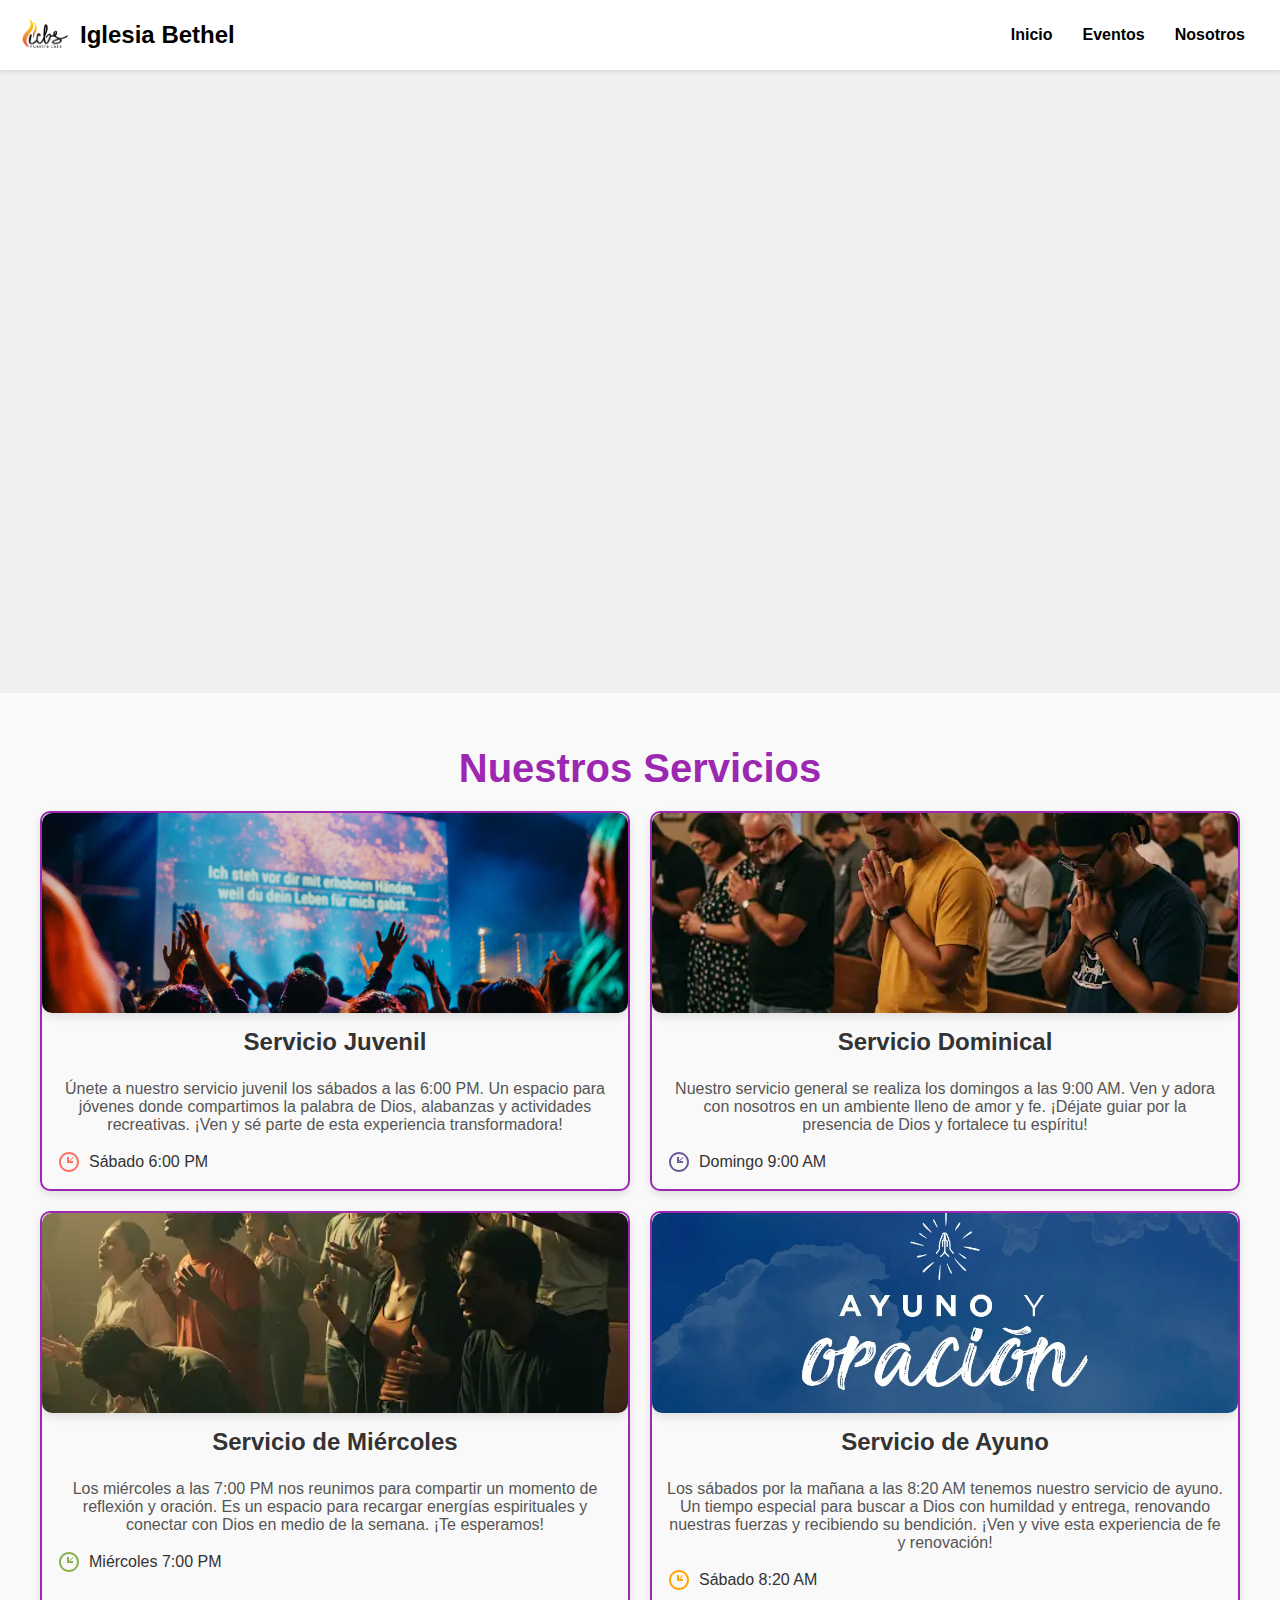
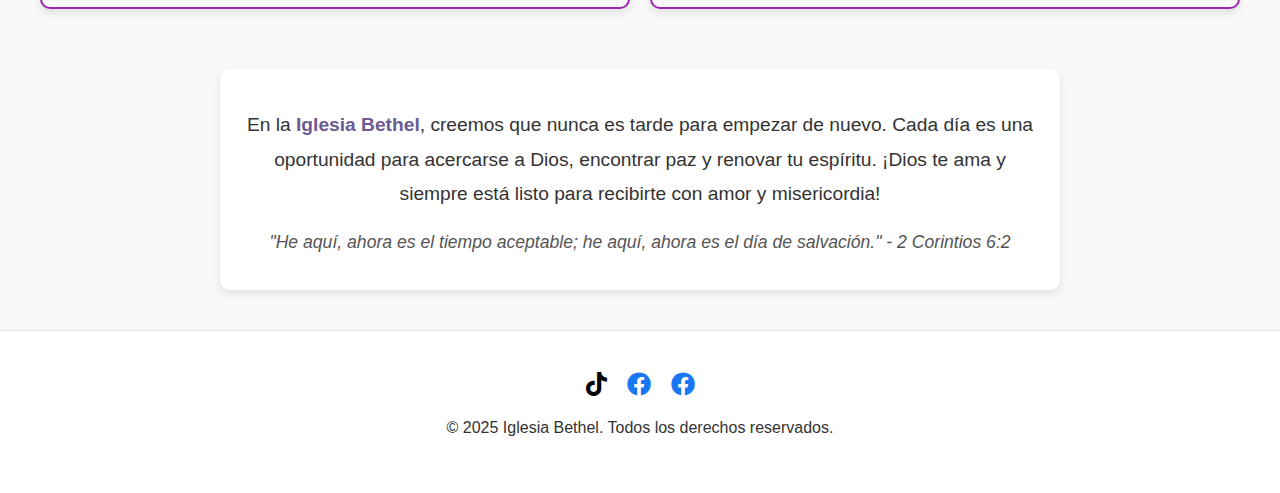
==== commit 94d90334: "Add files via upload" ====
--- a/index.html
+++ b/index.html
@@ -58,7 +58,7 @@
         <div class="service-row">
             <div class="service">
                 <div class="service-image-container">
-                    <img src="daniel-schaffer-arwwg4geM2A-unsplash.jpg" alt="Imagen de Servicio Juvenil" class="service-image">
+                    <img src="daniel-schaffer-arwwg4geM2A-unsplash.webp" alt="Servicio Juvenil" class="service-image" loading="lazy">
                 </div>
                 <div class="service-content">
                     <h3>Servicio Juvenil</h3>
@@ -74,7 +74,7 @@
             </div>
             <div class="service">
                 <div class="service-image-container">
-                    <img src="dominical.png" alt="Imagen de Servicio General" class="service-image">
+                    <img src="dominical.webp" alt="Servicio Dominical" class="service-image" loading="lazy">
                 </div>
                 <div class="service-content">
                     <h3>Servicio Dominical</h3>
@@ -94,7 +94,7 @@
         <div class="service-row">
             <div class="service">
                 <div class="service-image-container">
-                    <img src="miercoles.png" alt="Imagen de Servicio de Miércoles" class="service-image">
+                    <img src="miercoles.webp" alt="Servicio de Miércoles" class="service-image" loading="lazy">
                 </div>
                 <div class="service-content">
                     <h3>Servicio de Miércoles</h3>
@@ -110,7 +110,7 @@
             </div>
             <div class="service">
                 <div class="service-image-container">
-                    <img src="ayuno.jpg" alt="Imagen de Servicio de Ayuno" class="service-image">
+                    <img src="ayuno.webp" alt="Servicio de Ayuno" class="service-image" loading="lazy">
                 </div>
                 <div class="service-content">
                     <h3>Servicio de Ayuno</h3>
@@ -128,17 +128,17 @@
     </div>
 </section>
 
-    <!-- Sección de Mensaje y Versículo -->
-    <section id="mensaje-versiculo">
-        <div class="message-container" data-aos="fade-up" data-aos-duration="1000">
-            <p class="beautiful-message">
-                En la <strong>Iglesia Bethel</strong>, creemos que nunca es tarde para empezar de nuevo. Cada día es una oportunidad para acercarse a Dios, encontrar paz y renovar tu espíritu. ¡Dios te ama y siempre está listo para recibirte con amor y misericordia!
-            </p>
-            <p class="bible-verse">
-                "He aquí, ahora es el tiempo aceptable; he aquí, ahora es el día de salvación." - 2 Corintios 6:2
-            </p>
-        </div>
-    </section>
+<!-- Sección de Mensaje y Versículo -->
+<section id="mensaje-versiculo">
+    <div class="message-container" data-aos="fade-up" data-aos-duration="1000">
+        <p class="beautiful-message">
+            En la <strong>Iglesia Bethel</strong>, creemos que nunca es tarde para empezar de nuevo. Cada día es una oportunidad para acercarse a Dios, encontrar paz y renovar tu espíritu. ¡Dios te ama y siempre está listo para recibirte con amor y misericordia!
+        </p>
+        <p class="bible-verse">
+            "He aquí, ahora es el tiempo aceptable; he aquí, ahora es el día de salvación." - 2 Corintios 6:2
+        </p>
+    </div>
+</section>
 
     <!-- Pie de Página -->
     <footer>
--- a/style.css
+++ b/style.css
@@ -200,7 +200,110 @@
     }
 }
 
-/* Estilos para el footer */
+/* Estilos para la sección de servicios */
+#servicios {
+    padding: 20px;
+    text-align: center;
+}
+
+.service-title-container h2 {
+    color: #9c27b0; /* Morado claro */
+    font-size: 2.5em;
+    margin-bottom: 20px;
+}
+
+.service-box {
+    display: flex;
+    flex-direction: column;
+    gap: 20px; /* Espacio entre filas */
+    max-width: 1200px; /* Ancho máximo para el contenedor */
+    margin: 0 auto; /* Centrar el contenedor */
+}
+
+.service-row {
+    display: flex;
+    justify-content: space-between;
+    gap: 20px; /* Espacio entre servicios */
+}
+
+.service {
+    background-color: #f9f9f9;
+    border-radius: 10px;
+    border: 2px solid #9c27b0; /* Borde morado */
+    box-shadow: 0 4px 8px rgba(0, 0, 0, 0.1);
+    overflow: hidden;
+    width: calc(50% - 10px); /* Dos servicios por fila */
+    transition: transform 0.3s ease, box-shadow 0.3s ease;
+}
+
+/* Animación al hacer hover */
+.service:hover {
+    transform: scale(1.05); /* Escala la tarjeta */
+    box-shadow: 0 8px 16px rgba(0, 0, 0, 0.2); /* Sombra más pronunciada */
+}
+
+/* Estilos para el contenedor de la imagen */
+.service-image-container {
+    width: 100%; /* Ocupa todo el ancho del contenedor padre */
+    height: 200px; /* Altura fija para el contenedor de la imagen */
+    overflow: hidden; /* Oculta cualquier parte de la imagen que sobresalga */
+    border-radius: 10px; /* Bordes redondeados */
+    box-shadow: 0 4px 8px rgba(0, 0, 0, 0.1); /* Sombra suave */
+    display: flex;
+    justify-content: center; /* Centra horizontalmente */
+    align-items: center; /* Centra verticalmente */
+    background-color: #f0f0f0; /* Color de fondo por si la imagen no carga */
+}
+
+/* Estilos para la imagen */
+.service-image-container img {
+    width: 100%; /* Ajusta el ancho de la imagen al contenedor */
+    height: 100%; /* Ajusta la altura de la imagen al contenedor */
+    object-fit: cover; /* Cubre todo el contenedor, recortando lo que sobresalga */
+    object-position: center; /* Centra la imagen dentro del contenedor */
+    display: block;
+}
+
+.service-content {
+    padding: 15px;
+}
+
+.service-content h3 {
+    margin-top: 0;
+    font-size: 1.5em;
+    color: #333;
+}
+
+.service-content p {
+    font-size: 1em;
+    color: #555;
+}
+
+.service-time {
+    display: flex;
+    align-items: center;
+    margin-top: 10px;
+}
+
+/* Estilos para el ícono de reloj */
+.clock-icon {
+    width: 24px; /* Tamaño del ícono */
+    height: 24px;
+    margin-right: 8px; /* Espacio entre el ícono y el texto */
+}
+
+/* Responsividad para móviles */
+@media (max-width: 768px) {
+    .service-row {
+        flex-direction: column; /* Apilar servicios verticalmente */
+    }
+
+    .service {
+        width: 100%; /* Ocupar todo el ancho */
+    }
+}
+
+/* Pie de página */
 footer {
     background-color: #ffffff; /* Fondo blanco */
     color: #333;
@@ -246,4 +349,70 @@
     .social-icons a {
         font-size: 20px; /* Ícono más pequeño */
     }
-}+}
+
+/* Estilos para la sección de mensaje y versículo */
+#mensaje-versiculo {
+    padding: 40px 20px; /* Espaciado reducido en móviles */
+    background-color: #f9f9f9; /* Fondo claro para resaltar el contenido */
+    text-align: center;
+}
+
+.message-container {
+    max-width: 800px; /* Ancho máximo del contenedor */
+    margin: 0 auto; /* Centrar el contenedor */
+    padding: 20px;
+    background-color: #ffffff; /* Fondo blanco */
+    border-radius: 10px; /* Bordes redondeados */
+    box-shadow: 0 4px 8px rgba(0, 0, 0, 0.1); /* Sombra suave */
+}
+
+.beautiful-message {
+    font-size: 1.2rem; /* Tamaño de fuente para escritorio */
+    line-height: 1.8;
+    color: #333; /* Color de texto oscuro */
+    margin-bottom: 20px;
+}
+
+.beautiful-message strong {
+    color: #6B5B95; /* Color morado para resaltar */
+}
+
+.bible-verse {
+    font-size: 1.1rem; /* Tamaño de fuente para escritorio */
+    font-style: italic;
+    color: #555; /* Color de texto gris */
+    margin-top: 20px;
+}
+
+/* Estilos responsive para móviles */
+@media (max-width: 768px) {
+    #mensaje-versiculo {
+        padding: 30px 15px; /* Espaciado reducido en móviles */
+    }
+
+    .message-container {
+        padding: 15px; /* Espaciado interno reducido en móviles */
+    }
+
+    .beautiful-message {
+        font-size: 1rem; /* Tamaño de fuente más pequeño en móviles */
+        line-height: 1.6; /* Espaciado entre líneas reducido */
+    }
+
+    .bible-verse {
+        font-size: 0.9rem; /* Tamaño de fuente más pequeño en móviles */
+    }
+}
+
+/* Estilos responsive para tablets */
+@media (min-width: 769px) and (max-width: 1024px) {
+    .beautiful-message {
+        font-size: 1.1rem; /* Tamaño de fuente intermedio para tablets */
+    }
+
+    .bible-verse {
+        font-size: 1rem; /* Tamaño de fuente intermedio para tablets */
+    }
+}
+
